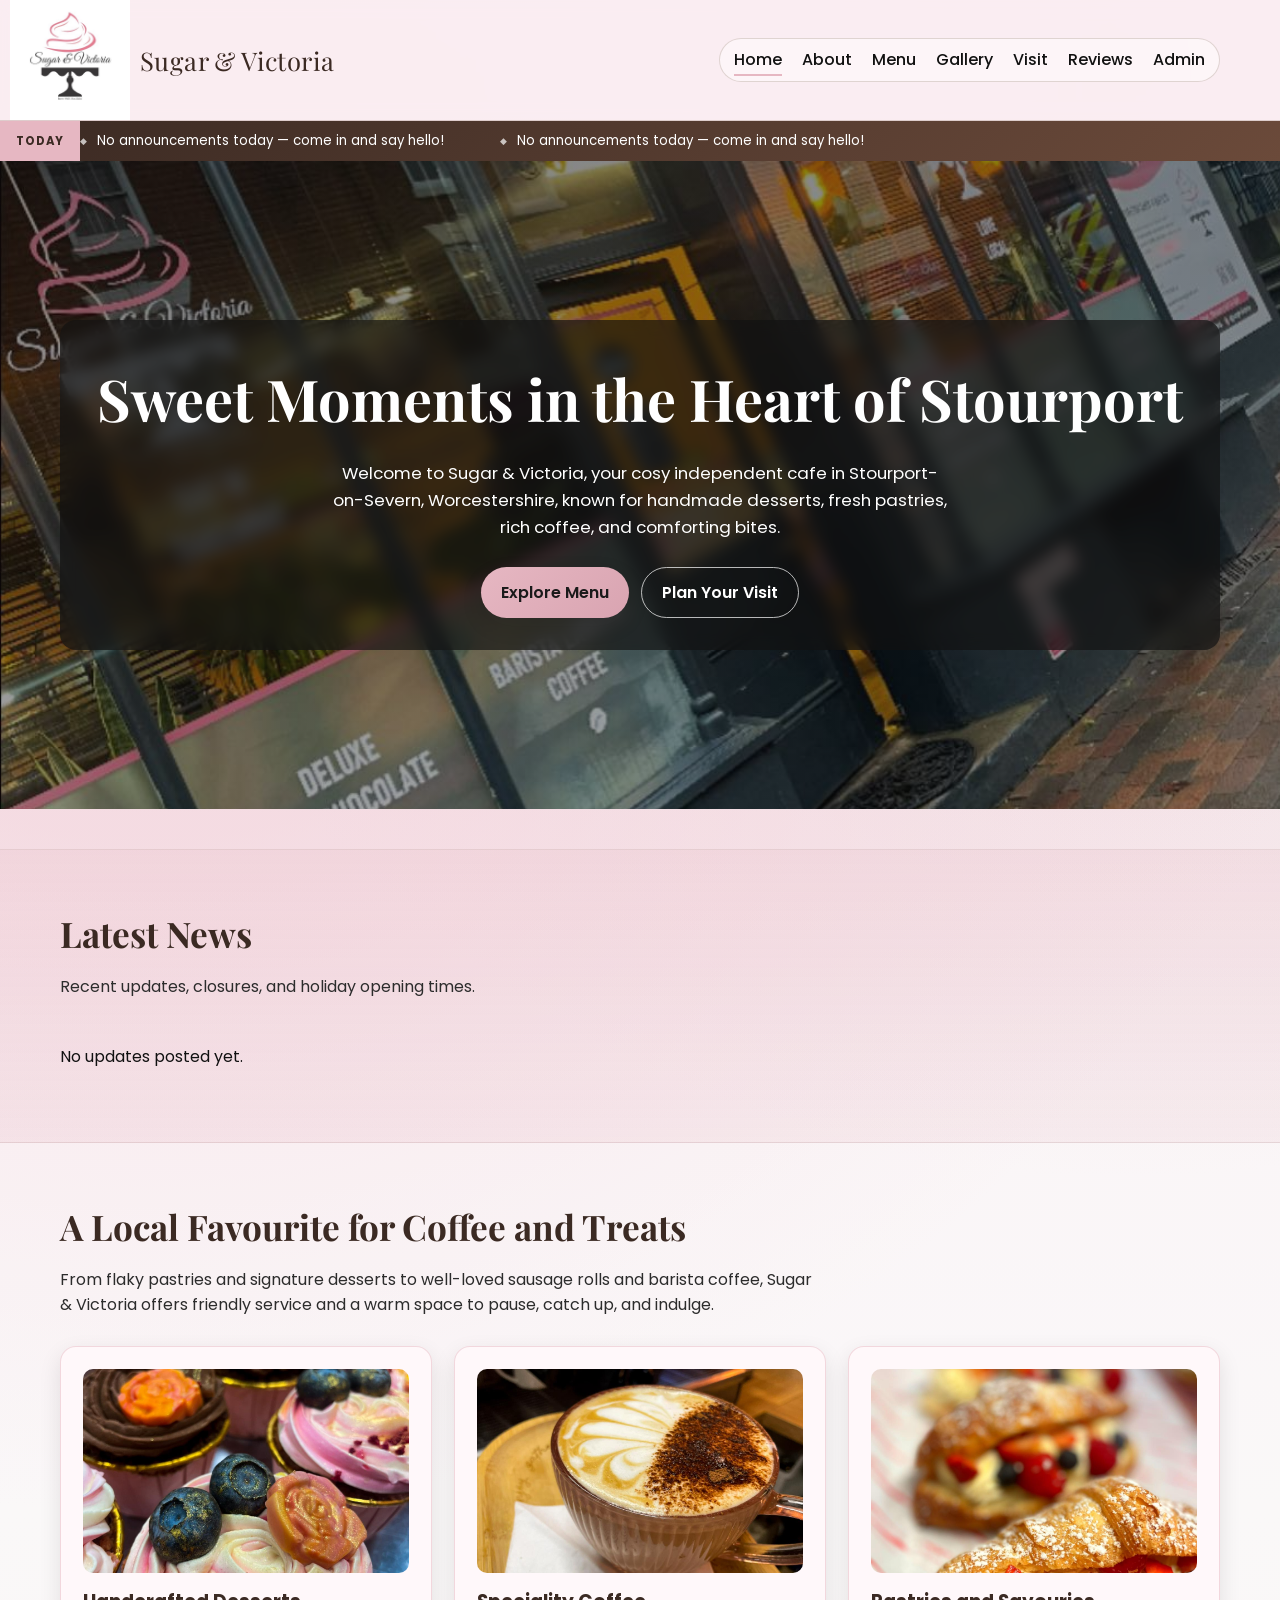
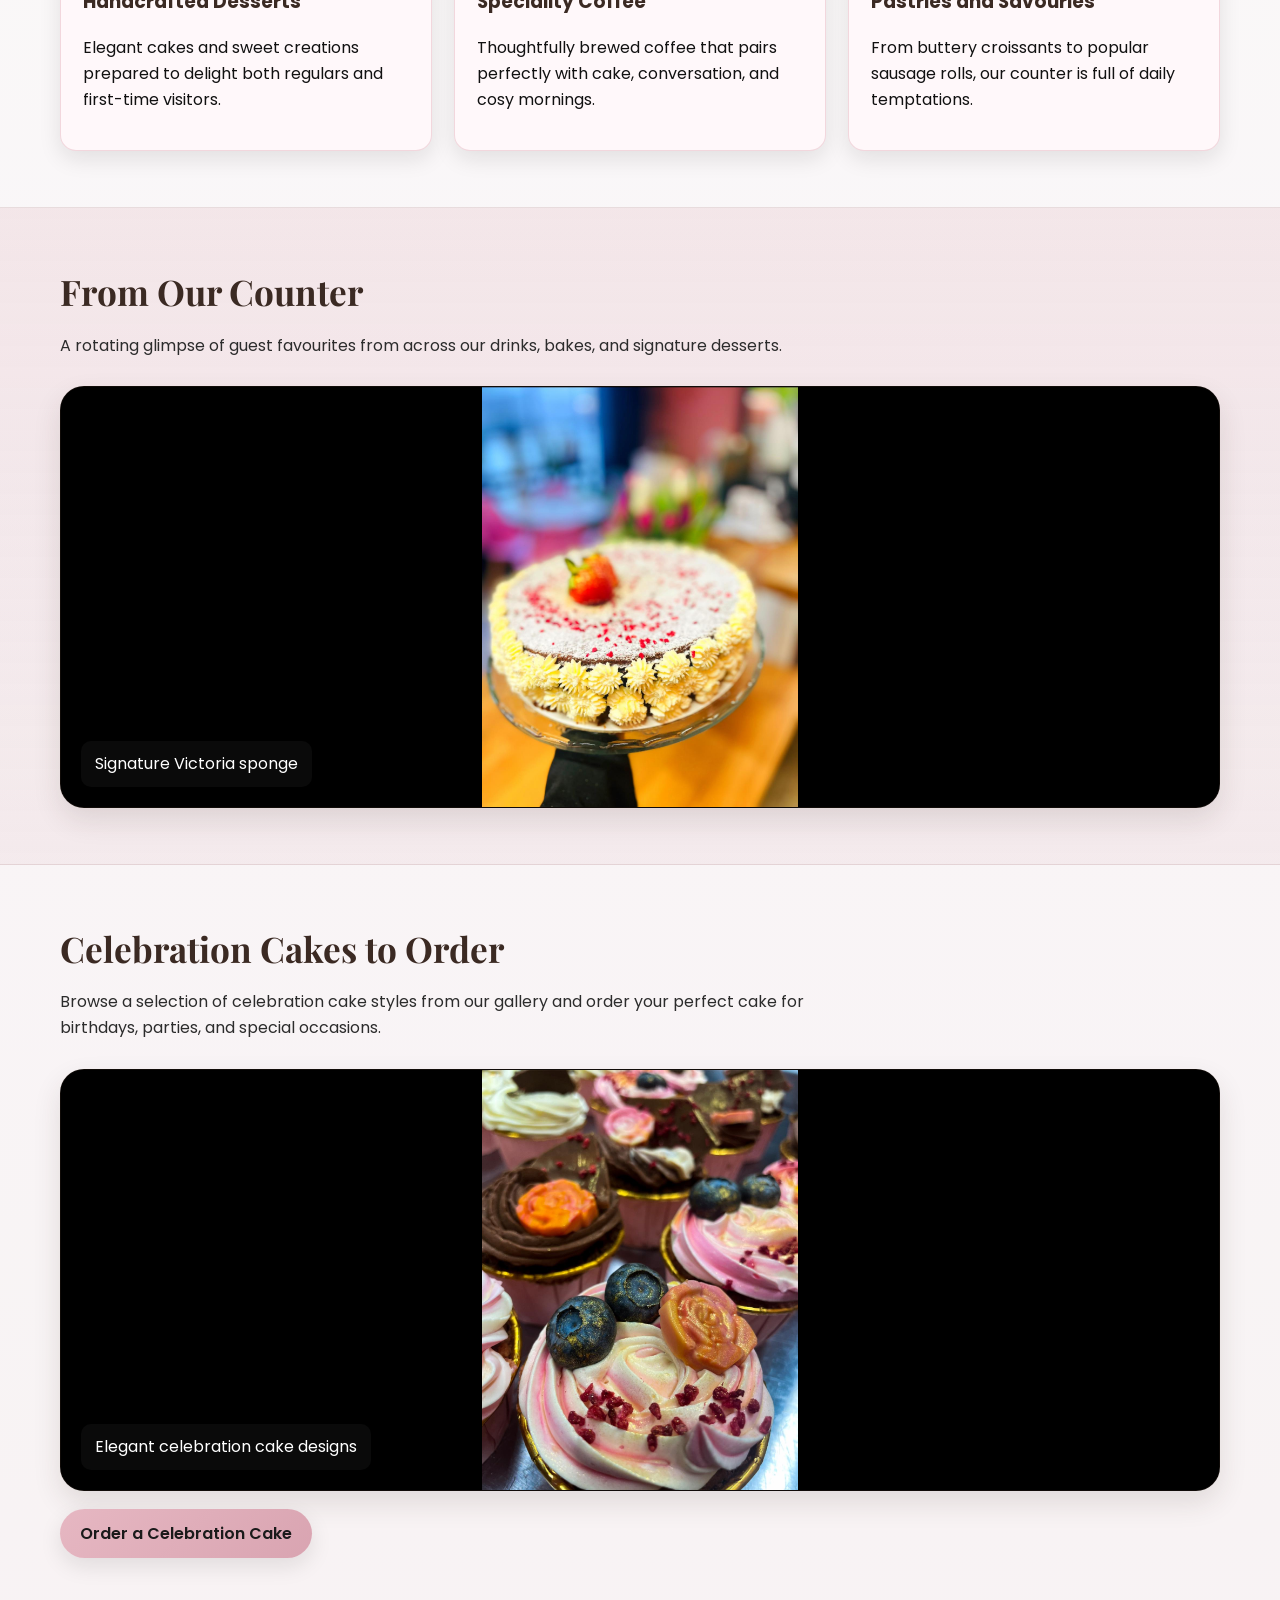
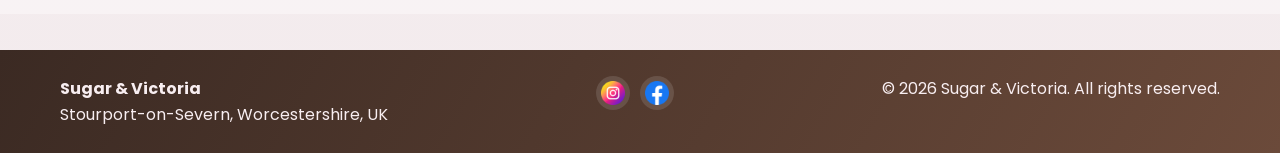
==== index.html @ 2f07862b "moved news" ====
<!DOCTYPE html>
<html lang="en">
<head>
  <meta charset="UTF-8">
  <meta name="viewport" content="width=device-width, initial-scale=1.0">
  <meta name="description" content="Sugar &amp; Victoria is an independent cafe in Stourport-on-Severn serving desserts, pastries, coffee, and light lunch favourites.">
  <title>Sugar &amp; Victoria | Home</title>
  <link rel="icon" href="public/pfp.jpg">
  <script src="https://identity.netlify.com/v1/netlify-identity-widget.js"></script>
  <link rel="stylesheet" href="css/styles.css">
</head>
<body>
  <header class="navbar">
    <div class="container navbar-inner">
      <a class="brand" href="index.html"><img src="public/pfp.jpg" alt="" class="brand-logo">Sugar &amp; Victoria</a>
      <button class="nav-toggle" data-nav-toggle aria-label="Toggle navigation" aria-expanded="false">
        <span class="bar"></span>
        <span class="bar"></span>
        <span class="bar"></span>
      </button>
      <nav aria-label="Main navigation">
        <ul class="nav-links" data-nav-links>
          <li><a class="active" href="index.html">Home</a></li>
          <li><a href="about.html">About</a></li>
          <li><a href="menu.html">Menu</a></li>
          <li><a href="gallery.html">Gallery</a></li>
          <li><a href="visit.html">Visit</a></li>
          <li><a href="reviews.html">Reviews</a></li>
          <li><a href="https://sugarvictoria.netlify.app/admin/">Admin</a></li>
        </ul>
      </nav>
    </div>
  </header>

  <div class="news-ticker" data-news-ticker aria-label="Today's updates">
    <span class="news-ticker-label">Today</span>
    <div class="news-ticker-overflow">
      <div class="news-ticker-track" data-news-ticker-track>
        <span class="news-ticker-item">Loading today's updates…</span>
      </div>
    </div>
  </div>

  <main>
    <section class="hero" id="top">
      <img class="hero-bg" src="public/storefront.jpg" alt="Sugar &amp; Victoria cafe storefront in Stourport-on-Severn">
      <div class="container hero-content reveal">
        <h1>Sweet Moments in the Heart of Stourport</h1>
        <p>Welcome to Sugar &amp; Victoria, your cosy independent cafe in Stourport-on-Severn, Worcestershire, known for handmade desserts, fresh pastries, rich coffee, and comforting bites.</p>
        <div class="btn-row">
          <a class="btn btn-primary" href="menu.html">Explore Menu</a>
          <a class="btn btn-secondary" href="visit.html">Plan Your Visit</a>
        </div>
      </div>
    </section>

    <section class="section" data-news-root>
      <div class="container">
        <h2 class="section-title reveal">Latest News</h2>
        <p class="section-lead reveal delay-1">Recent updates, closures, and holiday opening times.</p>
        <div class="grid grid-3" data-news-list aria-live="polite">
          <p>Loading updates...</p>
        </div>
      </div>
    </section>

    <section class="section">
      <div class="container">
        <h2 class="section-title reveal">A Local Favourite for Coffee and Treats</h2>
        <p class="section-lead reveal delay-1">From flaky pastries and signature desserts to well-loved sausage rolls and barista coffee, Sugar &amp; Victoria offers friendly service and a warm space to pause, catch up, and indulge.</p>

        <div class="grid grid-3">
          <article class="card feature-card reveal">
            <img src="public/celebrationcakes.jpg" alt="Beautiful celebration cakes at Sugar &amp; Victoria">
            <h3>Handcrafted Desserts</h3>
            <p>Elegant cakes and sweet creations prepared to delight both regulars and first-time visitors.</p>
          </article>
          <article class="card feature-card reveal delay-1">
            <img src="public/coffee.jpg" alt="Freshly brewed coffee in ceramic cups">
            <h3>Speciality Coffee</h3>
            <p>Thoughtfully brewed coffee that pairs perfectly with cake, conversation, and cosy mornings.</p>
          </article>
          <article class="card feature-card reveal delay-2">
            <img src="public/vanillacreamcroissants.jpg" alt="Fresh vanilla cream croissants and pastries">
            <h3>Pastries and Savouries</h3>
            <p>From buttery croissants to popular sausage rolls, our counter is full of daily temptations.</p>
          </article>
        </div>
      </div>
    </section>

    <section class="section" data-homepage-root>
      <div class="container">
        <h2 class="section-title reveal" data-home-carousel-title>From Our Counter</h2>
        <p class="section-lead reveal delay-1" data-home-carousel-lead>A rotating glimpse of guest favourites from across our drinks, bakes, and signature desserts.</p>

        <div class="carousel-wrap reveal delay-2" data-carousel>
          <div class="carousel-track" data-carousel-track data-home-carousel-track>
            <figure class="slide">
              <img src="public/victoriasponge.jpg" alt="Classic Victoria sponge cake">
              <figcaption class="slide-caption">Signature Victoria sponge</figcaption>
            </figure>
          </div>
          <button class="carousel-btn prev" data-carousel-prev aria-label="Previous slide">&#10094;</button>
          <button class="carousel-btn next" data-carousel-next aria-label="Next slide">&#10095;</button>
        </div>
      </div>
    </section>

    <section class="section">
      <div class="container">
        <h2 class="section-title reveal" data-cakes-carousel-title>Celebration Cakes to Order</h2>
        <p class="section-lead reveal delay-1" data-cakes-carousel-lead>Browse a selection of celebration cake styles from our gallery and order your perfect cake for birthdays, parties, and special occasions.</p>

        <div class="carousel-wrap reveal delay-2" data-carousel>
          <div class="carousel-track" data-carousel-track data-cakes-carousel-track>
            <figure class="slide">
              <img src="public/celebrationcakes.jpg" alt="Celebration cakes ready to order">
              <figcaption class="slide-caption">Elegant celebration cake designs</figcaption>
            </figure>
          </div>
          <button class="carousel-btn prev" data-carousel-prev aria-label="Previous cake slide">&#10094;</button>
          <button class="carousel-btn next" data-carousel-next aria-label="Next cake slide">&#10095;</button>
        </div>

        <div class="btn-row reveal delay-3" style="margin-top: 18px; justify-content: flex-start;" data-cakes-order-wrap>
          <a class="btn btn-primary" href="visit.html" data-cakes-order-btn>Order a Celebration Cake</a>
        </div>

      </div>
    </section>

  </main>

  <footer class="footer">
    <div class="container footer-inner">
      <div>
        <strong>Sugar &amp; Victoria</strong><br>
        Stourport-on-Severn, Worcestershire, UK
      </div>
      <div class="social" aria-label="Social media links">
        <a href="https://www.instagram.com/sugarandvictoria/" aria-label="Instagram" title="Instagram icons created by Freepik - Flaticon"><img src="public/instagram.png" alt="Instagram"></a>
        <a href="https://www.facebook.com/profile.php?id=100027121431804&sk=photos" aria-label="Facebook"><img src="public/facebook.png" alt="Facebook"></a>
      </div>
      <div>&copy; 2026 Sugar &amp; Victoria. All rights reserved.</div>
    </div>
  </footer>

  <script src="js/navbar.js" defer></script>
  <script src="js/homepage.js" defer></script>
  <script src="js/carousel.js" defer></script>
  <script src="js/news.js" defer></script>
  <script src="js/smooth-scroll.js" defer></script>
  <script>
    if (window.netlifyIdentity) {
      window.netlifyIdentity.on('init', (user) => {
        if (!user) {
          window.netlifyIdentity.on('login', () => {
            document.location.href = '/admin/';
          });
        }
      });
    }
  </script>
</body>
</html>
---- css/styles.css ----
@import url('https://fonts.googleapis.com/css2?family=Playfair+Display:wght@600;700&family=Poppins:wght@300;400;500;600&display=swap');

:root {
  --blush: #e6b7c2;
  --coffee: #6b4a3a;
  --chocolate: #3b2a23;
  --black: #111111;
  --bg: #f7f3f4;
  --white: #ffffff;
  --shadow-soft: 0 12px 28px rgba(59, 42, 35, 0.12);
  --shadow-card: 0 8px 22px rgba(17, 17, 17, 0.1);
  --radius-lg: 24px;
  --radius-md: 16px;
  --radius-sm: 10px;
  --site-width: 1160px;
}

* {
  box-sizing: border-box;
}

html {
  scroll-behavior: smooth;
}

body {
  margin: 0;
  font-family: 'Poppins', sans-serif;
  color: var(--black);
  background:
    radial-gradient(circle at 12% 8%, #f2cdd7 0%, rgba(242, 205, 215, 0) 38%),
    radial-gradient(circle at 88% 2%, #efd6dc 0%, rgba(239, 214, 220, 0) 32%),
    linear-gradient(180deg, #f8e7ec 0%, #f7f3f4 45%, #f3ebed 100%);
  line-height: 1.6;
}

a {
  color: inherit;
  text-decoration: none;
}

img {
  max-width: 100%;
  display: block;
}

.container {
  width: min(var(--site-width), 92%);
  margin: 0 auto;
}

/* Sticky navigation */
.navbar {
  position: sticky;
  top: 0;
  z-index: 1000;
  backdrop-filter: blur(8px);
  background: rgba(251, 239, 243, 0.92);
  border-bottom: 1px solid rgba(107, 74, 58, 0.2);
}

.navbar-inner {
  min-height: 72px;
  display: flex;
  align-items: center;
  justify-content: space-between;
  gap: 16px;
}

.brand {
  display: flex;
  align-items: center;
  gap: 10px;
  font-family: 'Playfair Display', serif;
  font-size: 1.6rem;
  color: var(--chocolate);
  letter-spacing: 0.4px;
}

.brand-logo {
  width: 120px;
  height: 120px;
  object-fit: cover;
  margin-left: -50px;
}

.nav-links {
  list-style: none;
  display: flex;
  gap: 20px;
  margin: 0;
  padding: 8px 14px;
  border-radius: 999px;
  background: rgba(255, 255, 255, 0.45);
  border: 1px solid rgba(107, 74, 58, 0.2);
}

.nav-links a {
  position: relative;
  font-weight: 500;
}

.nav-links a::after {
  content: '';
  position: absolute;
  left: 0;
  bottom: -5px;
  width: 100%;
  height: 2px;
  background: var(--blush);
  transform: scaleX(0);
  transform-origin: left;
  transition: transform 0.25s ease;
}

.nav-links a:hover::after,
.nav-links a.active::after {
  transform: scaleX(1);
}

.nav-toggle {
  display: none;
  border: 0;
  background: transparent;
  cursor: pointer;
  padding: 6px;
}

.nav-toggle .bar {
  display: block;
  width: 26px;
  height: 3px;
  margin: 4px 0;
  background: var(--chocolate);
  border-radius: 50px;
  transition: transform 0.2s ease;
}

.hero {
  min-height: 72vh;
  display: grid;
  place-items: center;
  text-align: center;
  color: var(--white);
  position: relative;
  isolation: isolate;
  overflow: hidden;
  margin-bottom: 40px;
}

.hero::before {
  content: '';
  position: absolute;
  inset: 0;
  background: linear-gradient(rgba(17, 17, 17, 0.5), rgba(17, 17, 17, 0.4));
  z-index: -1;
}

.hero-bg {
  position: absolute;
  inset: 0;
  width: 100%;
  height: 100%;
  object-fit: cover;
  z-index: -2;
}

.hero-content {
  background: rgba(17, 17, 17, 0.65);
  backdrop-filter: blur(8px);
  padding: 32px 24px;
  border-radius: 16px;
}

.hero-content h1 {
  margin: 0;
  font-family: 'Playfair Display', serif;
  font-size: clamp(2rem, 4.5vw, 3.6rem);
}

.hero-content p {
  margin: 16px auto 26px;
  max-width: 620px;
  font-size: 1.05rem;
}

.btn-row {
  display: flex;
  justify-content: center;
  flex-wrap: wrap;
  gap: 12px;
}

.btn {
  display: inline-flex;
  align-items: center;
  justify-content: center;
  padding: 12px 20px;
  border-radius: 999px;
  border: 0;
  font-weight: 600;
  transition: transform 0.2s ease, box-shadow 0.25s ease;
}

.btn:hover {
  transform: translateY(-2px);
}

.btn-primary {
  background: linear-gradient(135deg, #e6b7c2 0%, #d9a4b1 100%);
  color: #1a1a1a;
  box-shadow: var(--shadow-card);
}

.btn-secondary {
  background: transparent;
  border: 1.5px solid rgba(255, 255, 255, 0.7);
  color: var(--white);
}

/* News ticker banner */
.news-ticker {
  display: flex;
  align-items: stretch;
  overflow: hidden;
  height: 40px;
  background: linear-gradient(135deg, var(--chocolate) 0%, var(--coffee) 100%);
  color: var(--white);
  animation: ticker-slide-in 0.55s 0.2s ease both;
}

.news-ticker-label {
  flex-shrink: 0;
  display: flex;
  align-items: center;
  padding: 0 16px;
  background: var(--blush);
  color: var(--chocolate);
  font-weight: 700;
  font-size: 0.72rem;
  text-transform: uppercase;
  letter-spacing: 1px;
  white-space: nowrap;
  z-index: 1;
}

.news-ticker-overflow {
  flex: 1;
  overflow: hidden;
  display: flex;
  align-items: center;
}

.news-ticker-track {
  display: inline-flex;
  align-items: center;
  white-space: nowrap;
  animation: ticker-scroll 32s linear infinite;
  will-change: transform;
}

.news-ticker:hover .news-ticker-track {
  animation-play-state: paused;
}

.news-ticker-item {
  font-size: 0.83rem;
  padding-right: 56px;
}

.news-ticker-item::before {
  content: '\25C6';
  font-size: 0.55rem;
  opacity: 0.7;
  margin-right: 10px;
  vertical-align: middle;
}

@keyframes ticker-scroll {
  from { transform: translateX(0); }
  to   { transform: translateX(-50%); }
}

@keyframes ticker-slide-in {
  from { max-height: 0; opacity: 0; }
  to   { max-height: 60px; opacity: 1; }
}

.section {
  padding: 56px 0;
}

/* Alternate section backgrounds to keep the blush palette visible on every page. */
.section:nth-of-type(odd) {
  background: rgba(255, 255, 255, 0.35);
}

.section:nth-of-type(even) {
  background: linear-gradient(180deg, rgba(230, 183, 194, 0.2), rgba(230, 183, 194, 0.08));
  border-top: 1px solid rgba(107, 74, 58, 0.1);
  border-bottom: 1px solid rgba(107, 74, 58, 0.1);
}

.section-title {
  font-family: 'Playfair Display', serif;
  font-size: clamp(1.6rem, 3vw, 2.2rem);
  margin: 0 0 12px;
  color: var(--chocolate);
}

.section-lead {
  max-width: 760px;
  margin: 0 0 28px;
  color: #2c2c2c;
}

.grid {
  display: grid;
  gap: 22px;
}

.grid-2 {
  grid-template-columns: repeat(2, minmax(0, 1fr));
}

.grid-3 {
  grid-template-columns: repeat(3, minmax(0, 1fr));
}

.card {
  background: #fff8fa;
  border: 1px solid rgba(230, 183, 194, 0.5);
  border-radius: var(--radius-md);
  box-shadow: var(--shadow-card);
  padding: 22px;
}

.card h3,
.card h4 {
  margin-top: 0;
  color: var(--chocolate);
}

.feature-card img {
  border-radius: var(--radius-sm);
  margin-bottom: 14px;
  aspect-ratio: 16/10;
  object-fit: cover;
}

.price {
  margin-top: 10px;
  color: var(--coffee);
  font-weight: 600;
}

/* Carousel */
.carousel-wrap {
  position: relative;
  border-radius: var(--radius-lg);
  overflow: hidden;
  border: 1px solid rgba(107, 74, 58, 0.16);
  box-shadow: var(--shadow-soft);
  background: #000;
  width: 100%;
}

.carousel-track {
  display: flex;
  flex-wrap: nowrap;
  transition: transform 0.5s ease;
  gap: 0;
  margin: 0;
  padding: 0;
  width: 100%;
  will-change: transform;
}

.slide {
  min-width: 100%;
  flex-shrink: 0;
  position: relative;
  background: #000;
  display: flex;
  align-items: center;
  justify-content: center;
  height: 420px;
  margin: 0;
  padding: 0;
}

.slide img {
  max-height: 100%;
  max-width: 100%;
  width: auto;
  height: auto;
  object-fit: contain;
}

.slide-caption {
  position: absolute;
  left: 20px;
  bottom: 20px;
  background: rgba(17, 17, 17, 0.6);
  color: var(--white);
  padding: 10px 14px;
  border-radius: 10px;
}

.carousel-btn {
  position: absolute;
  top: 50%;
  transform: translateY(-50%);
  width: 44px;
  height: 44px;
  border-radius: 50%;
  border: 0;
  background: rgba(255, 255, 255, 0.9);
  cursor: pointer;
  font-size: 1.3rem;
  line-height: 1;
}

.carousel-btn.prev {
  left: 14px;
}

.carousel-btn.next {
  right: 14px;
}

/* Gallery */
.gallery-grid {
  display: grid;
  gap: 14px;
  grid-template-columns: repeat(4, minmax(0, 1fr));
}

.gallery-grid img {
  width: 100%;
  height: 230px;
  object-fit: cover;
  border-radius: var(--radius-sm);
  box-shadow: var(--shadow-card);
  cursor: pointer;
  transition: transform 0.25s ease;
}

.gallery-grid img:hover {
  transform: scale(1.02);
}

.lightbox {
  position: fixed;
  inset: 0;
  display: none;
  align-items: center;
  justify-content: center;
  background: rgba(17, 17, 17, 0.86);
  z-index: 1200;
  padding: 20px;
}

.lightbox.open {
  display: flex;
}

.lightbox img {
  max-height: 85vh;
  border-radius: var(--radius-sm);
}

.lightbox-close {
  position: absolute;
  top: 20px;
  right: 24px;
  background: transparent;
  border: 0;
  color: var(--white);
  font-size: 2rem;
  cursor: pointer;
}

.hours-table {
  width: 100%;
  border-collapse: collapse;
  border-radius: var(--radius-sm);
  overflow: hidden;
}

.hours-table th,
.hours-table td {
  padding: 12px 14px;
  border-bottom: 1px solid #efe6e8;
  text-align: left;
}

.hours-table th {
  background: #fff3f6;
}

.map-placeholder {
  min-height: 260px;
  border-radius: var(--radius-md);
  background: linear-gradient(135deg, #efcbd4, #fbf1f4);
  border: 1px dashed #ab7d89;
  display: grid;
  place-items: center;
  text-align: center;
  padding: 18px;
}

.map-embed {
  border-radius: var(--radius-md);
  overflow: hidden;
  border: 1px solid rgba(107, 74, 58, 0.18);
  box-shadow: var(--shadow-card);
  min-height: 320px;
}

.map-embed iframe {
  width: 100%;
  min-height: 320px;
  border: 0;
  display: block;
}

.review-card {
  border-left: 5px solid var(--blush);
}

.review-stars {
  margin: 6px 0 10px;
  color: var(--coffee);
  font-weight: 600;
  letter-spacing: 1px;
}

.review-meta {
  margin: 4px 0;
  font-size: 0.93rem;
  color: #49362d;
}

.reviews-showcase {
  display: grid;
  gap: 16px;
}

.reviews-toolbar {
  display: flex;
  justify-content: space-between;
  align-items: center;
  gap: 12px;
  flex-wrap: wrap;
}

.review-count {
  margin: 0;
  font-weight: 500;
  color: var(--chocolate);
}

.reviews-carousel {
  position: relative;
  overflow: hidden;
  padding: 0;
}

.reviews-viewport {
  overflow: hidden;
}

.reviews-track {
  display: flex;
  transition: transform 0.45s ease;
}

.review-slide {
  min-width: 100%;
  padding: 24px;
}

.reviews-nav {
  position: absolute;
  top: 50%;
  transform: translateY(-50%);
  width: 42px;
  height: 42px;
  border: 0;
  border-radius: 50%;
  background: rgba(255, 255, 255, 0.95);
  box-shadow: var(--shadow-card);
  cursor: pointer;
  z-index: 2;
}

.reviews-nav.prev {
  left: 10px;
}

.reviews-nav.next {
  right: 10px;
}

.reviews-dots {
  display: flex;
  flex-wrap: wrap;
  gap: 8px;
  justify-content: center;
}

.review-dot {
  width: 9px;
  height: 9px;
  border-radius: 50%;
  border: 0;
  cursor: pointer;
  background: rgba(107, 74, 58, 0.28);
}

.review-dot.active {
  background: var(--coffee);
}

.all-reviews {
  margin-top: 8px;
}

.all-reviews[hidden] {
  display: none;
}

.all-reviews-controls {
  display: flex;
  justify-content: flex-end;
  align-items: center;
  gap: 10px;
}

.all-reviews-controls[hidden] {
  display: none;
}

.all-reviews-controls label {
  font-weight: 500;
  color: var(--chocolate);
}

.all-reviews-controls select {
  border: 1px solid rgba(107, 74, 58, 0.3);
  border-radius: 999px;
  padding: 8px 14px;
  background: #fff8fa;
  color: var(--chocolate);
  font: inherit;
}

.footer {
  margin-top: 36px;
  padding: 26px 0;
  background: linear-gradient(120deg, #3b2a23 0%, #6b4a3a 100%);
  color: #f8eef1;
}

.footer-inner {
  display: flex;
  justify-content: space-between;
  gap: 18px;
  flex-wrap: wrap;
}

.social {
  display: flex;
  gap: 10px;
}

.social a {
  width: 34px;
  height: 34px;
  border-radius: 50%;
  display: inline-flex;
  align-items: center;
  justify-content: center;
  background: rgba(255, 255, 255, 0.12);
  font-size: 0.8rem;
  transition: transform 0.2s ease;
}

.social a:hover {
  transform: scale(1.1);
}

.social img {
  width: 24px;
  height: 24px;
  object-fit: contain;
}

.reveal {
  animation: fade-up 0.7s ease both;
}

.reveal.delay-1 { animation-delay: 0.08s; }
.reveal.delay-2 { animation-delay: 0.16s; }
.reveal.delay-3 { animation-delay: 0.24s; }

@keyframes fade-up {
  from {
    opacity: 0;
    transform: translateY(14px);
  }
  to {
    opacity: 1;
    transform: translateY(0);
  }
}

@media (max-width: 980px) {
  .grid-3 {
    grid-template-columns: repeat(2, minmax(0, 1fr));
  }

  .gallery-grid {
    grid-template-columns: repeat(3, minmax(0, 1fr));
  }
}

@media (max-width: 760px) {
  .navbar-inner {
    justify-content: space-between;
    align-items: flex-start;
    padding-top: 16px;
  }

  .nav-toggle {
    display: block;
    margin-left: auto;
  }

  .nav-links {
    position: absolute;
    right: 4%;
    top: 72px;
    width: min(320px, 92vw);
    display: grid;
    background: var(--white);
    color: var(--black);
    border-radius: 14px;
    padding: 12px;
    box-shadow: var(--shadow-card);
    opacity: 0;
    pointer-events: none;
    transform: translateY(-10px);
    transition: all 0.25s ease;
  }

  .nav-links.open {
    opacity: 1;
    pointer-events: auto;
    transform: translateY(0);
  }

  .brand-logo {
    width: 50px;
    height: 50px;
    margin-left: 0;
  }

  .brand {
    gap: 8px;
    font-size: 1.2rem;
  }

  .footer-inner {
    flex-direction: column;
    align-items: center;
    text-align: center;
    gap: 16px;
  }

  .grid-2,
  .grid-3 {
    grid-template-columns: 1fr;
  }

  .gallery-grid {
    grid-template-columns: repeat(2, minmax(0, 1fr));
  }

  .slide {
    height: 300px;
  }

  .review-slide {
    padding: 22px 18px 24px;
  }

  .reviews-nav {
    width: 38px;
    height: 38px;
  }

  .all-reviews-controls {
    justify-content: flex-start;
  }
}

@media (max-width: 520px) {
  .gallery-grid {
    grid-template-columns: 1fr;
  }

  .hero {
    min-height: 66vh;
  }
}
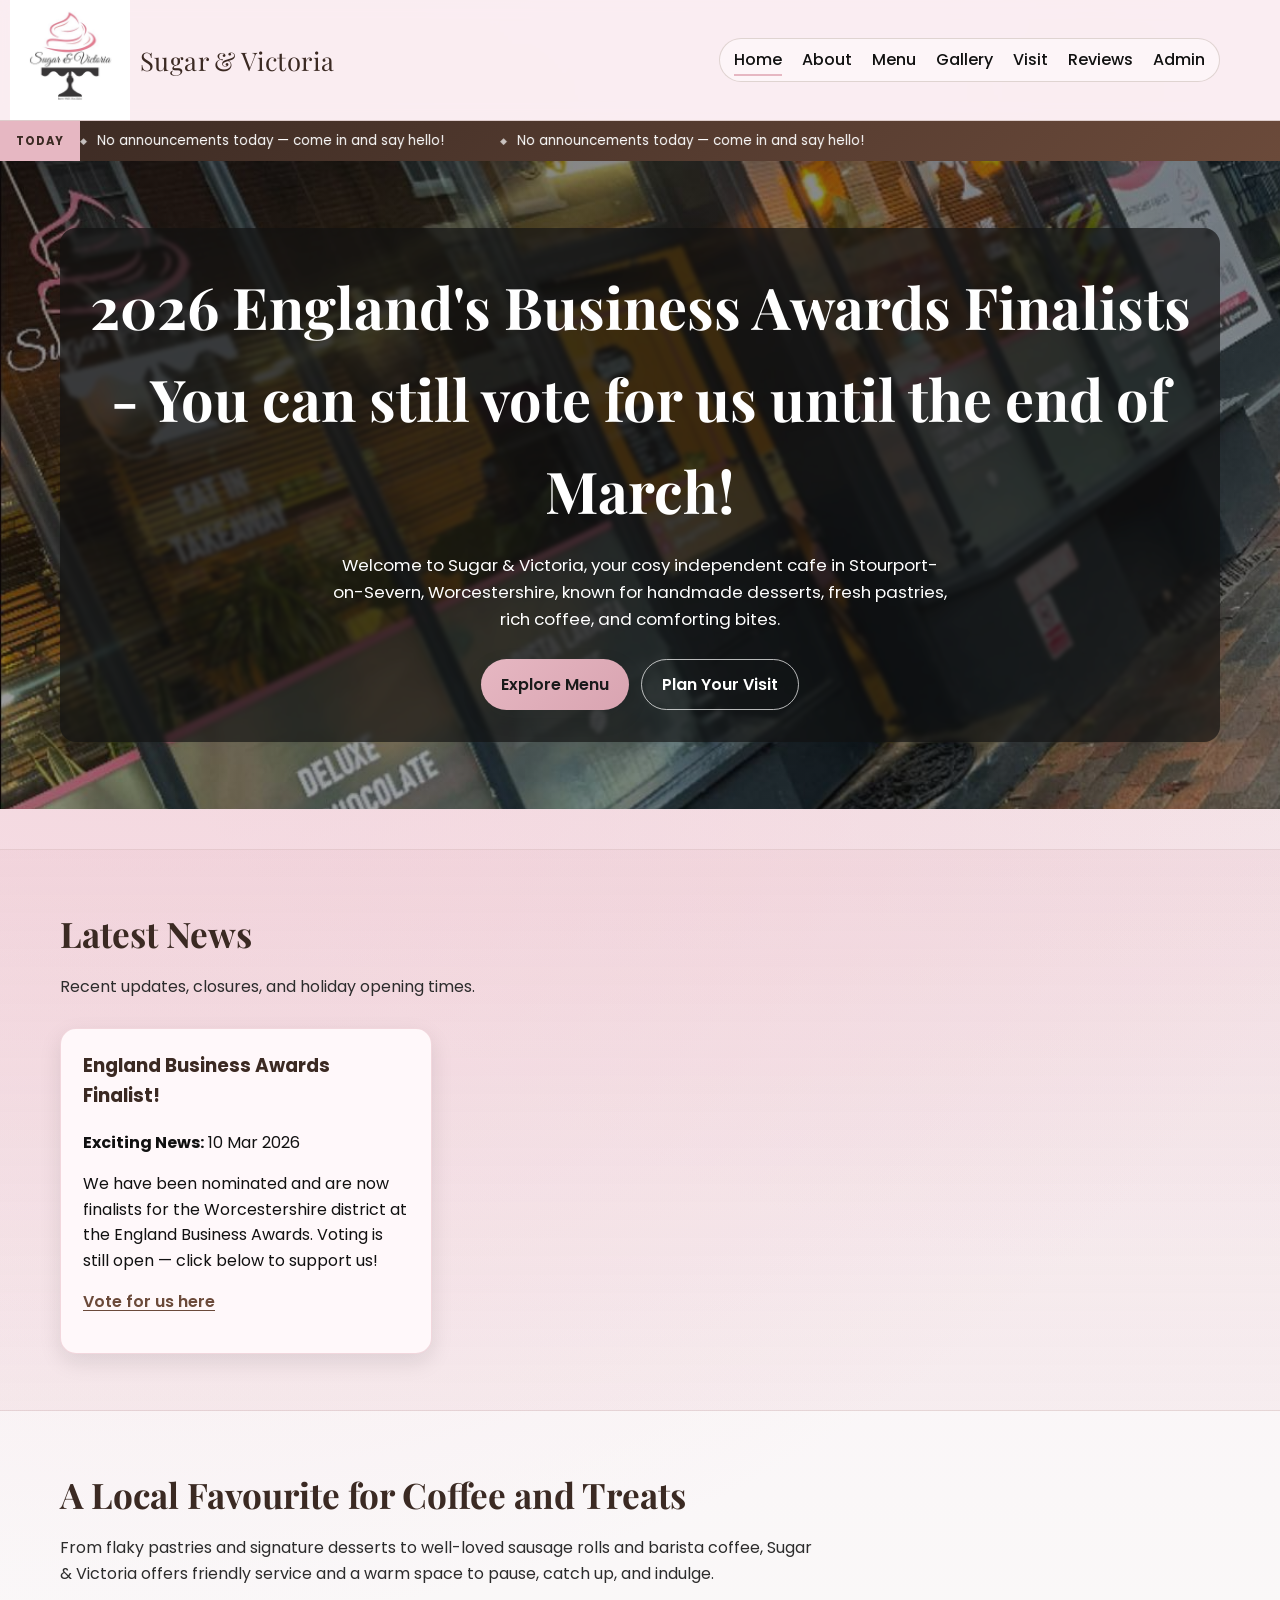
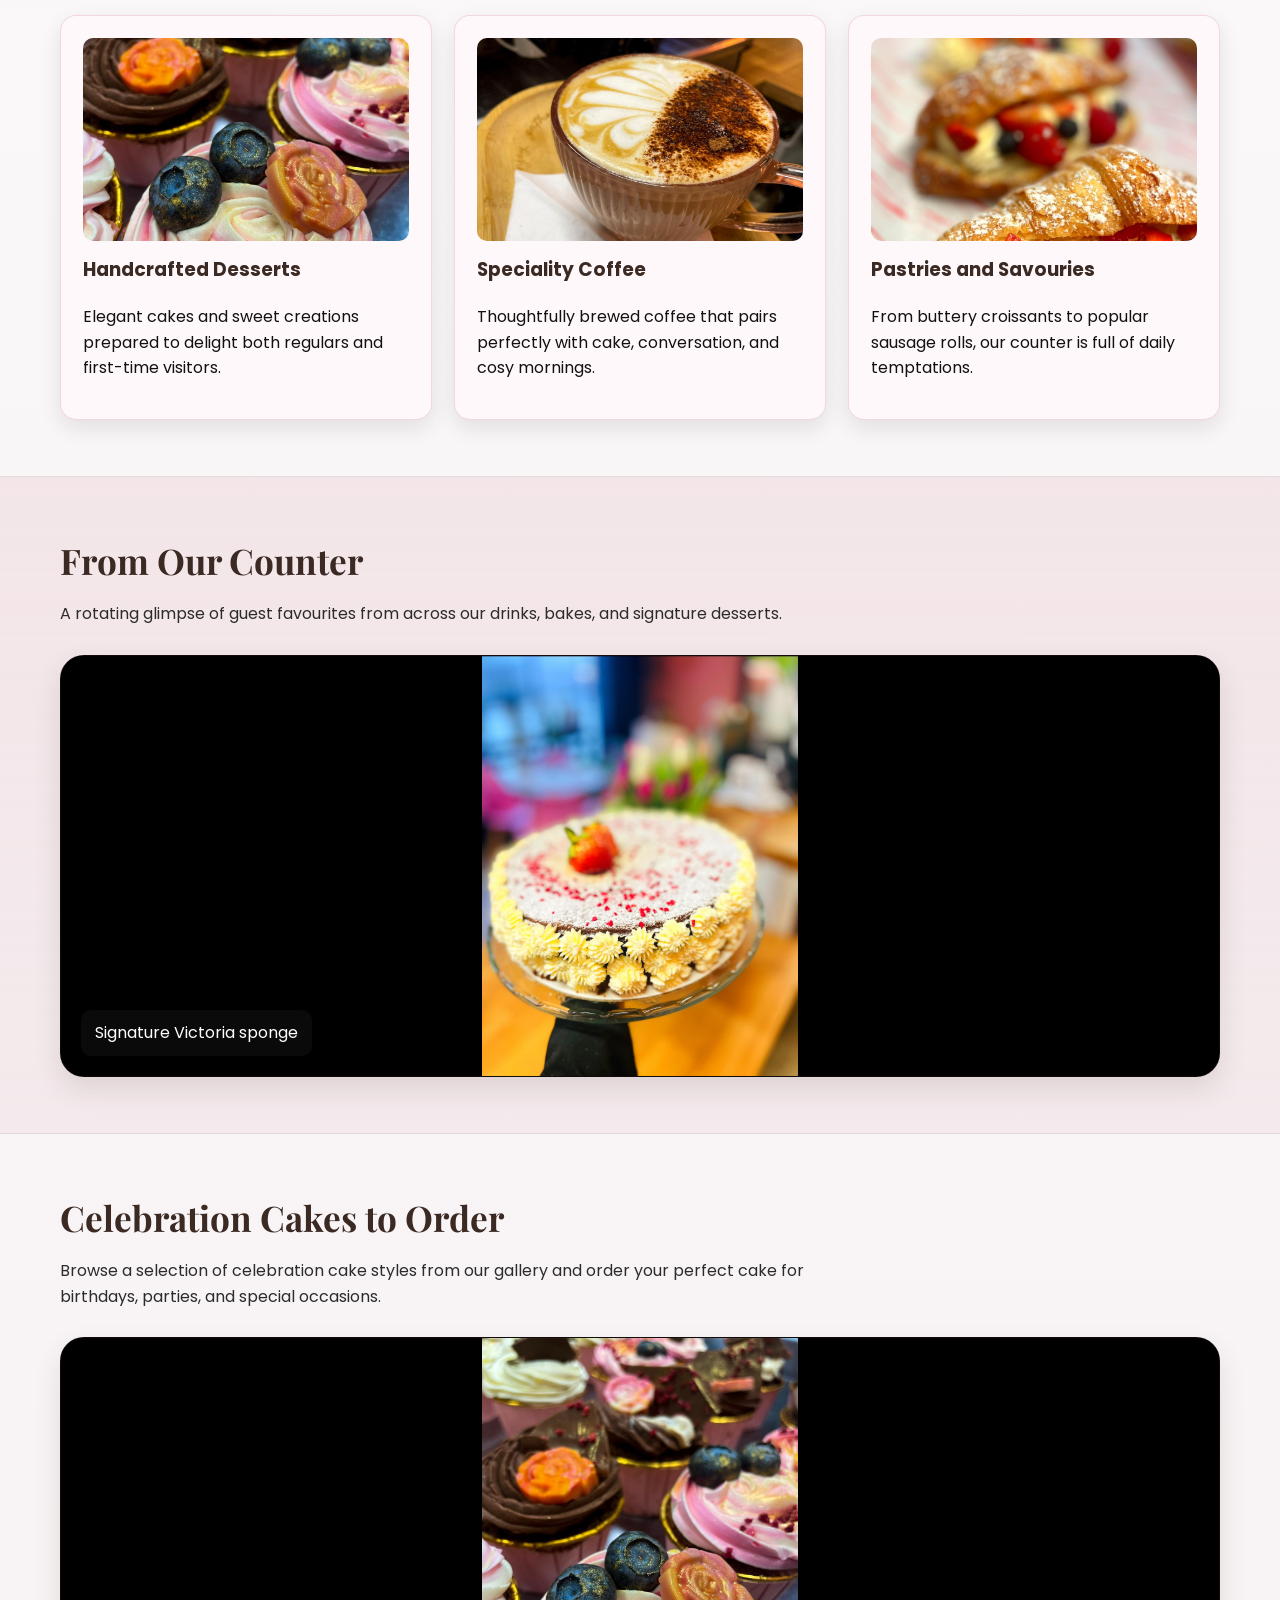
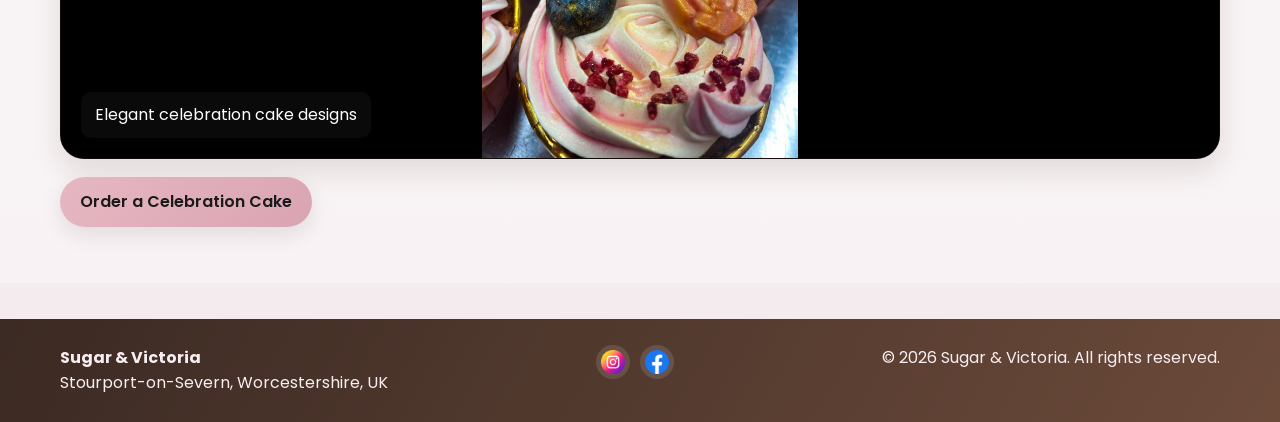
==== commit 97fe0d50: "New Title" ====
--- a/index.html
+++ b/index.html
@@ -45,7 +45,7 @@
     <section class="hero" id="top">
       <img class="hero-bg" src="public/storefront.jpg" alt="Sugar &amp; Victoria cafe storefront in Stourport-on-Severn">
       <div class="container hero-content reveal">
-        <h1>Sweet Moments in the Heart of Stourport</h1>
+        <h1>2026 England's Business Awards Finalists - You can still vote for us until the end of March!</h1>
         <p>Welcome to Sugar &amp; Victoria, your cosy independent cafe in Stourport-on-Severn, Worcestershire, known for handmade desserts, fresh pastries, rich coffee, and comforting bites.</p>
         <div class="btn-row">
           <a class="btn btn-primary" href="menu.html">Explore Menu</a>
--- a/css/styles.css
+++ b/css/styles.css
@@ -167,7 +167,7 @@
 
 .hero-content {
   background: rgba(17, 17, 17, 0.65);
-  backdrop-filter: blur(8px);
+  backdrop-filter: blur(2px);
   padding: 32px 24px;
   border-radius: 16px;
 }
@@ -339,6 +339,25 @@
 .card h4 {
   margin-top: 0;
   color: var(--chocolate);
+}
+
+a.card-link {
+  display: block;
+  text-decoration: none;
+  transition: transform 0.2s ease, box-shadow 0.2s ease;
+}
+
+a.card-link:hover {
+  transform: translateY(-3px);
+  box-shadow: 0 16px 36px rgba(59, 42, 35, 0.18);
+}
+
+.news-card-cta {
+  margin-top: 12px;
+  font-weight: 600;
+  color: var(--coffee);
+  text-decoration: underline;
+  text-underline-offset: 3px;
 }
 
 .feature-card img {
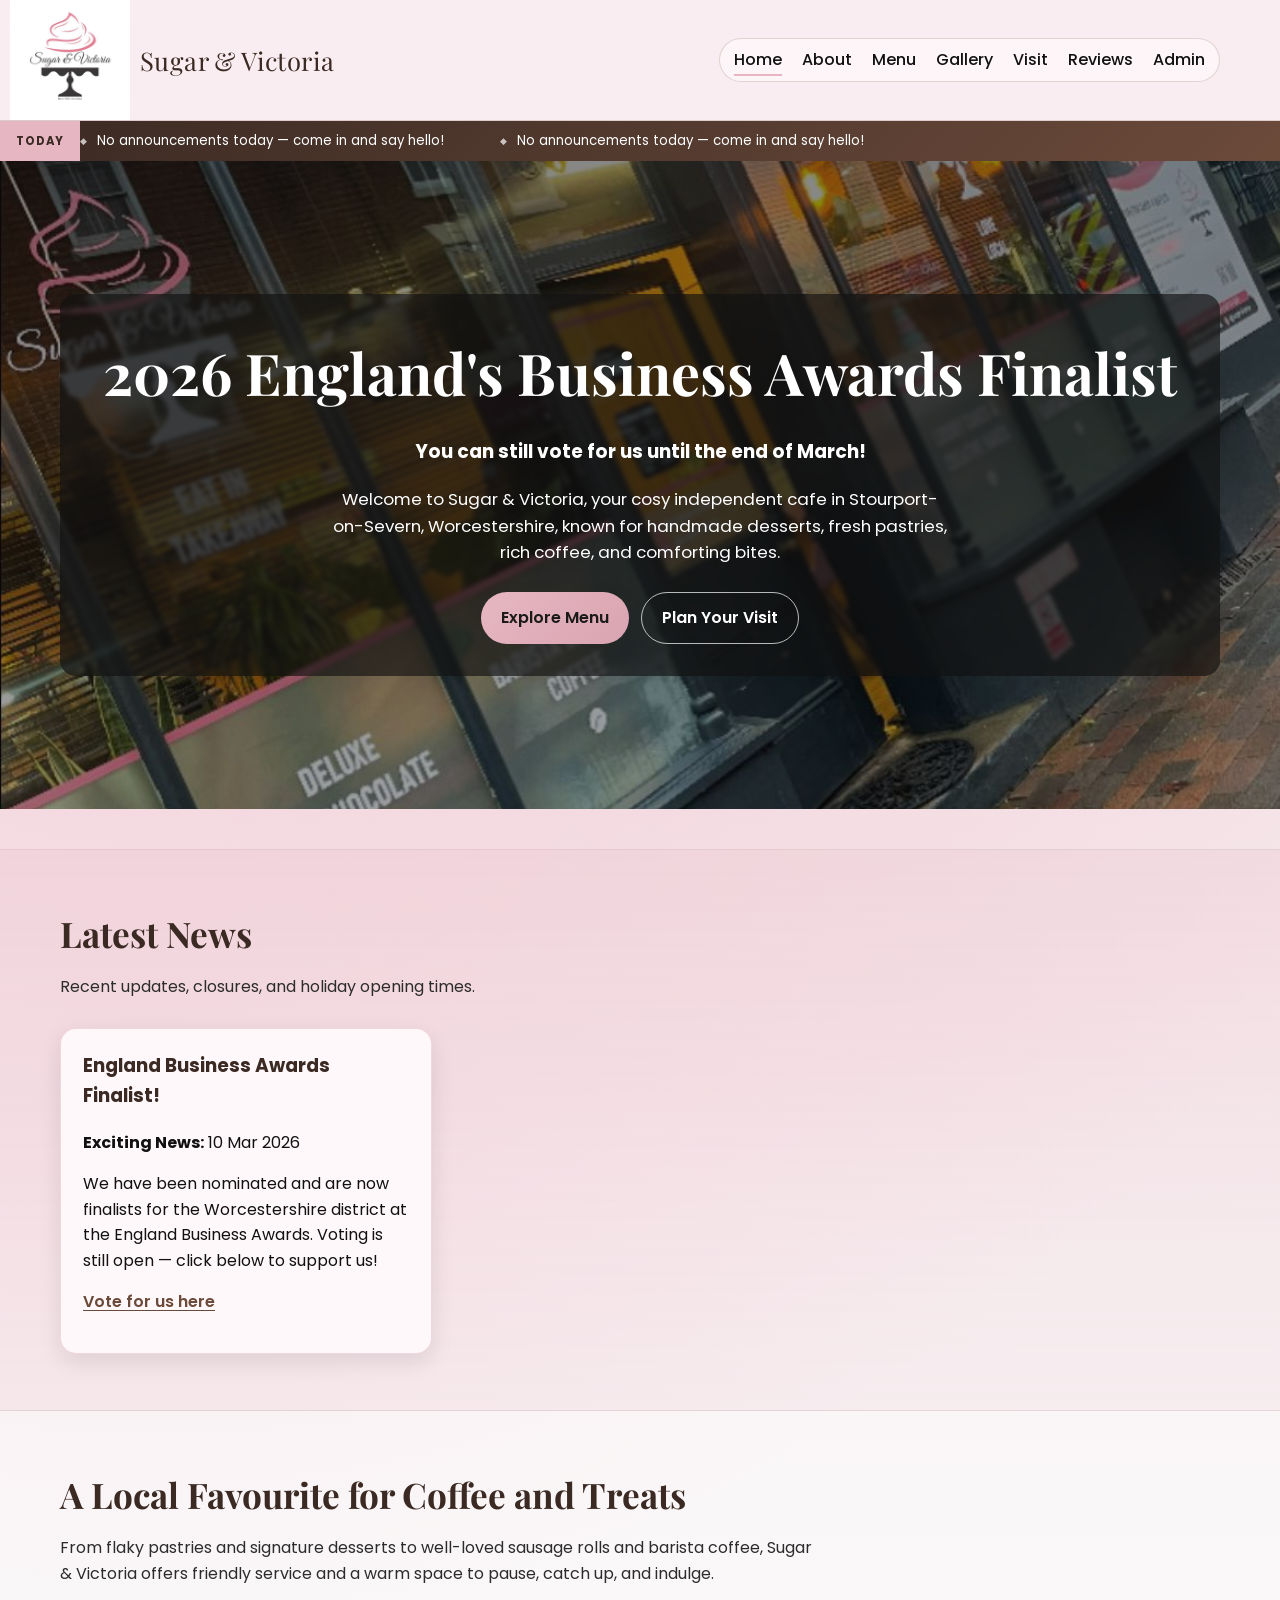
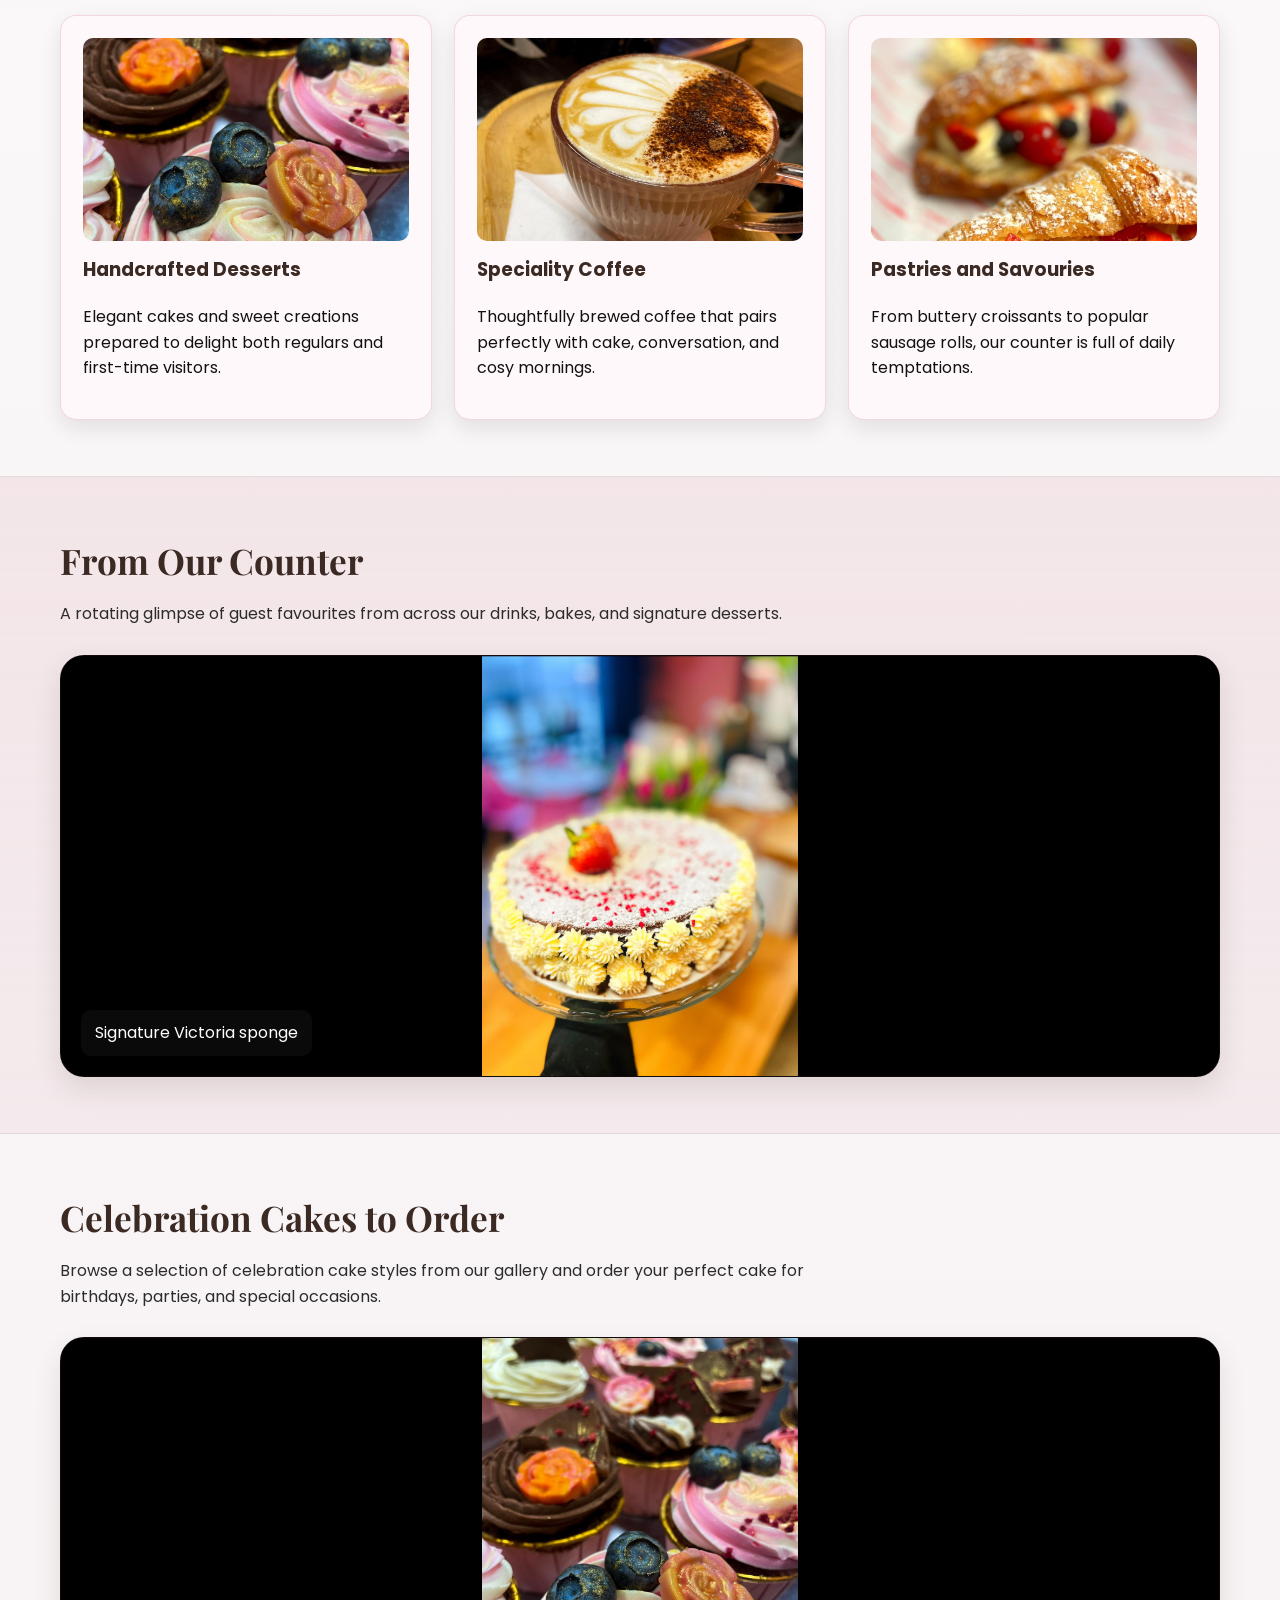
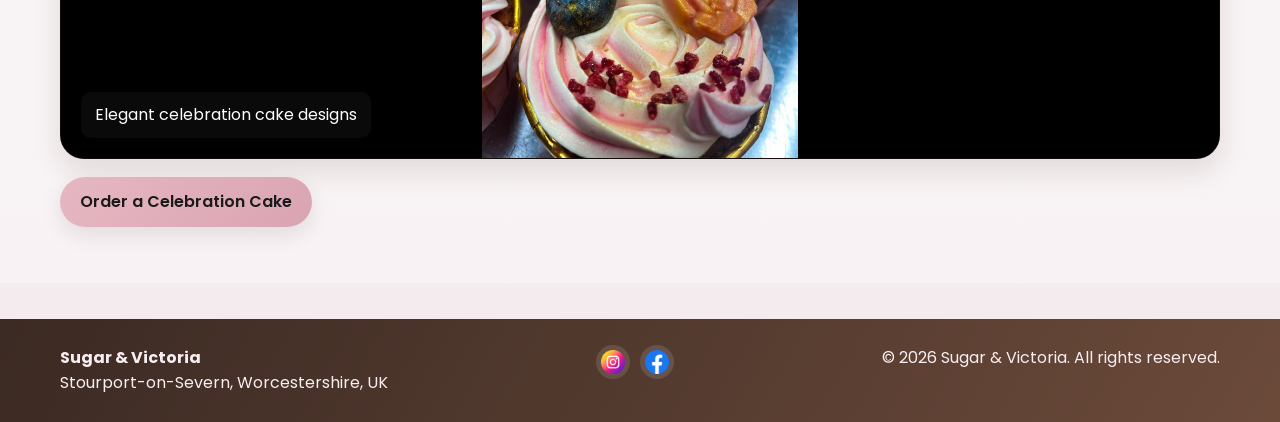
==== commit 7b0f45f8: "Added nominees photos" ====
--- a/index.html
+++ b/index.html
@@ -45,7 +45,8 @@
     <section class="hero" id="top">
       <img class="hero-bg" src="public/storefront.jpg" alt="Sugar &amp; Victoria cafe storefront in Stourport-on-Severn">
       <div class="container hero-content reveal">
-        <h1>2026 England's Business Awards Finalists - You can still vote for us until the end of March!</h1>
+        <h1>2026 England's Business Awards Finalist</h1>
+        <h3>You can still vote for us until the end of March!</h3>
         <p>Welcome to Sugar &amp; Victoria, your cosy independent cafe in Stourport-on-Severn, Worcestershire, known for handmade desserts, fresh pastries, rich coffee, and comforting bites.</p>
         <div class="btn-row">
           <a class="btn btn-primary" href="menu.html">Explore Menu</a>
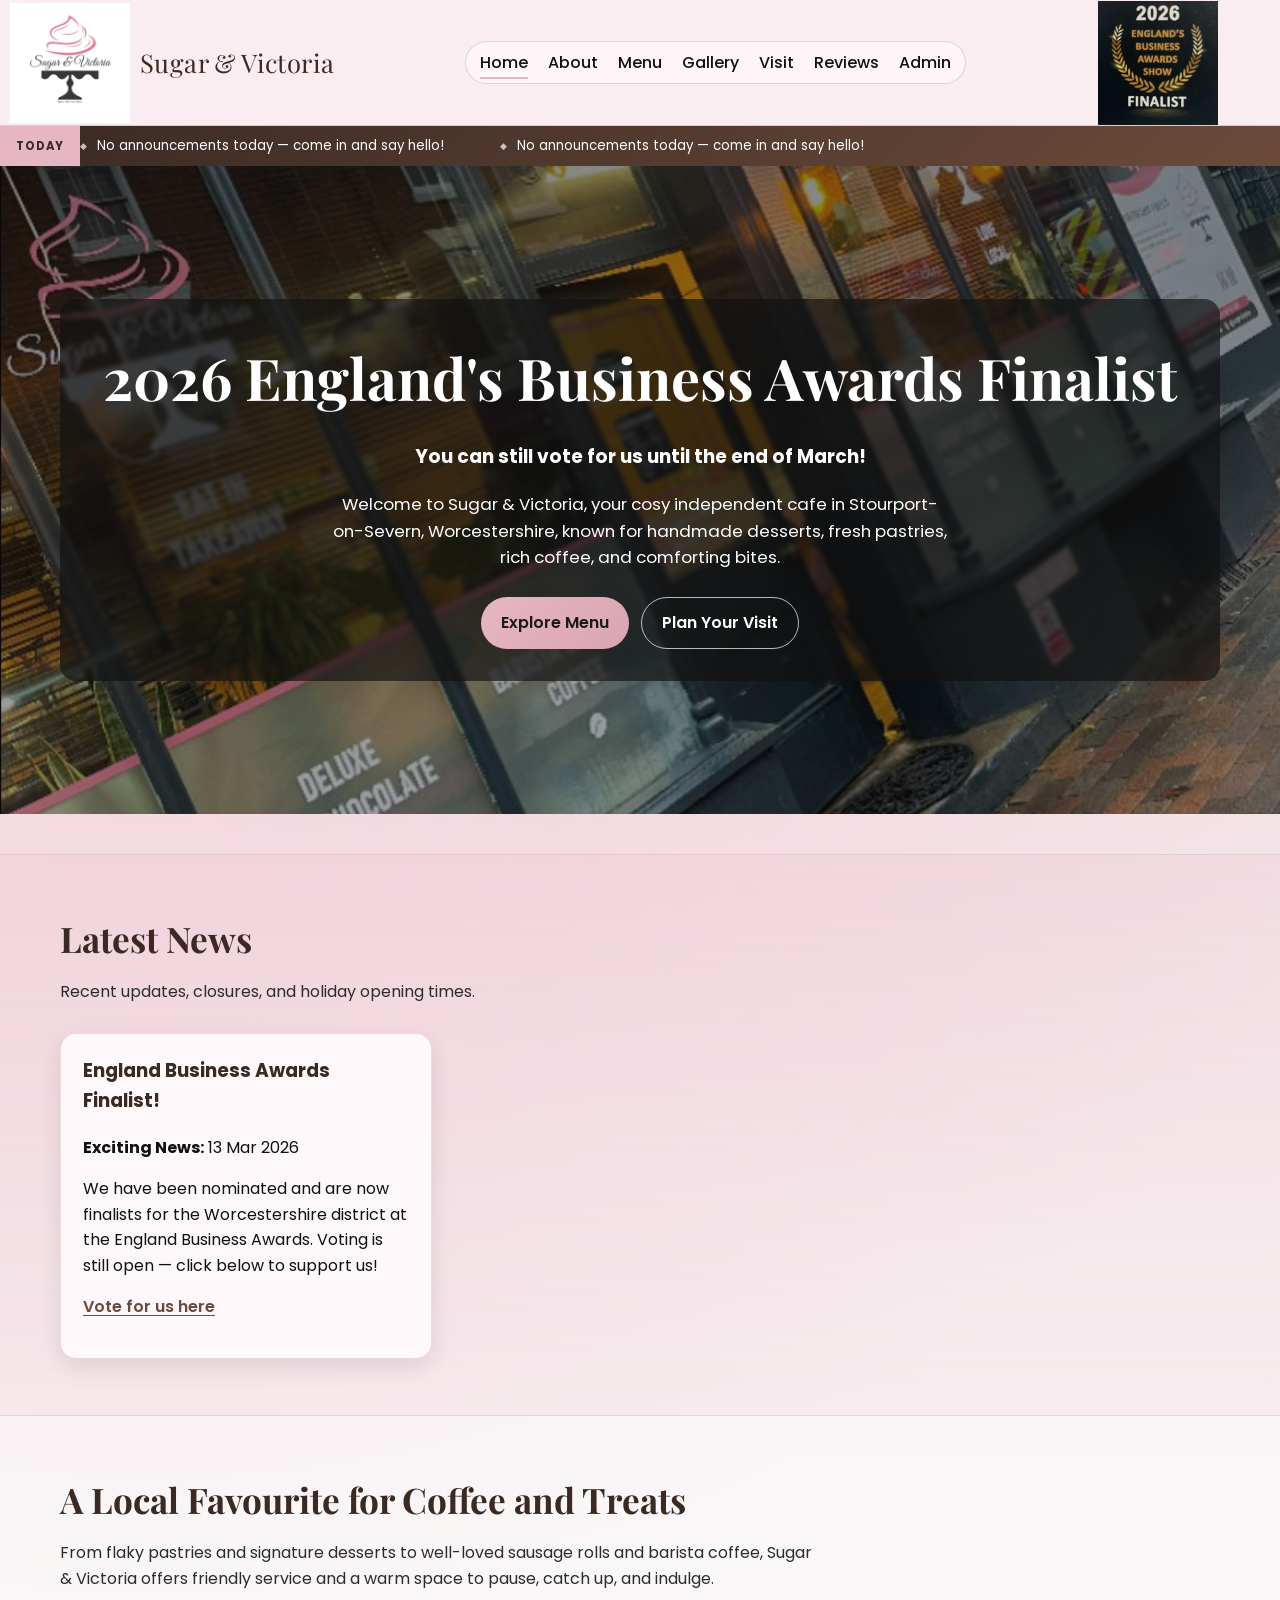
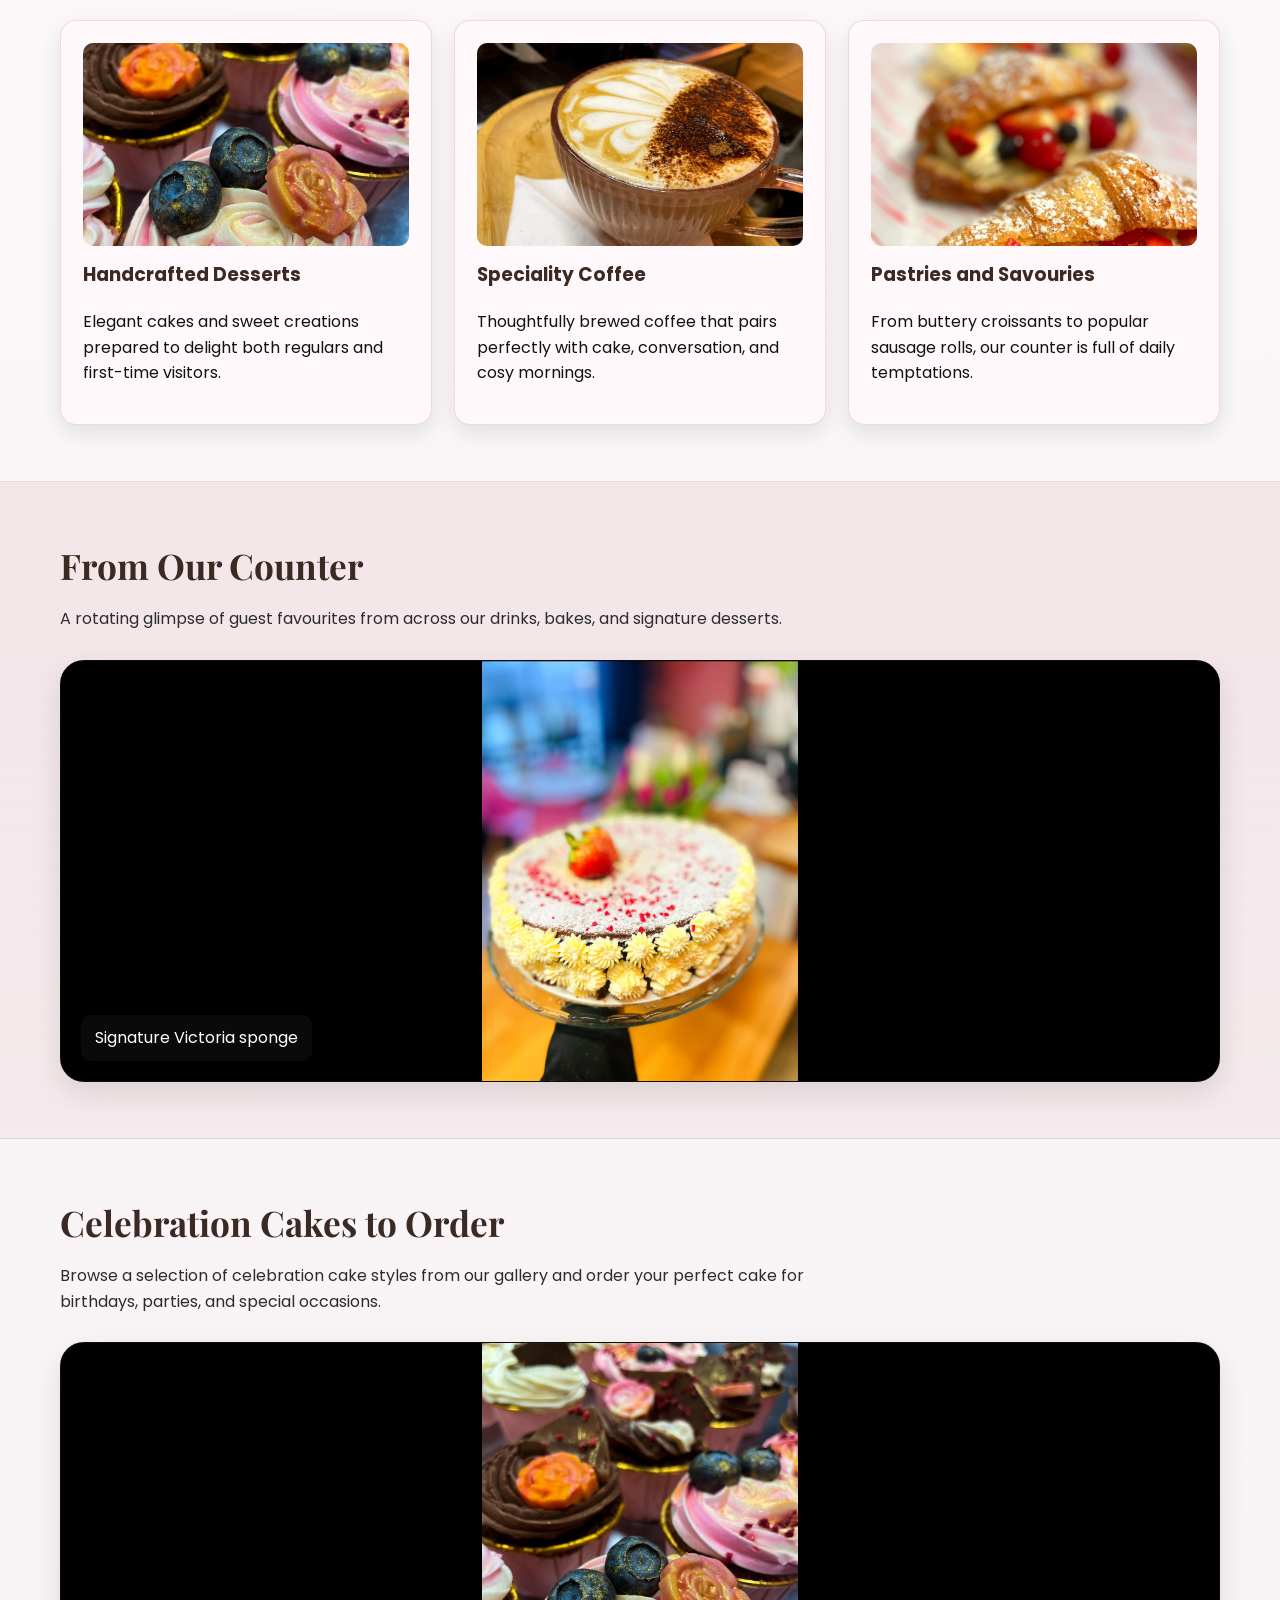
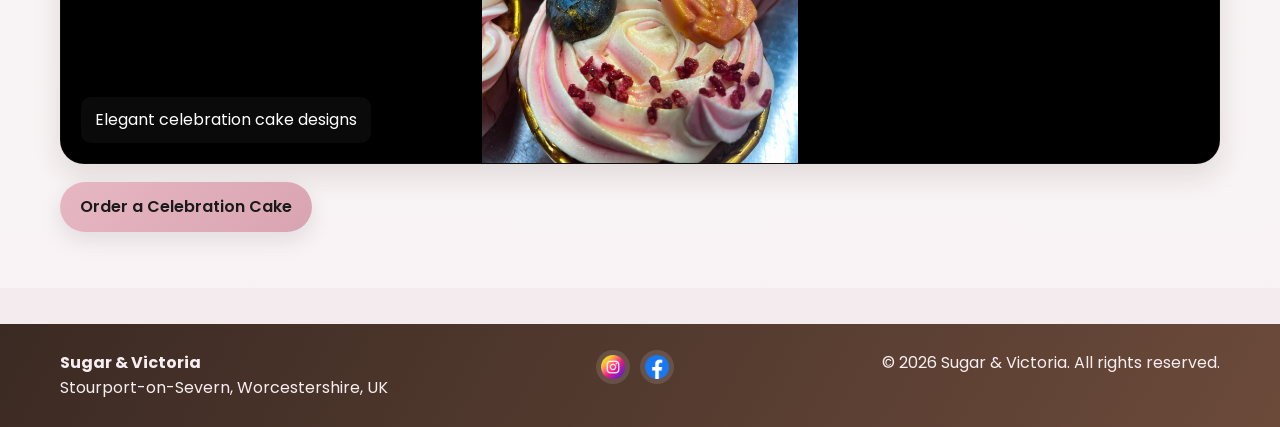
==== commit 2f443ac6: "Added Finalists logo" ====
--- a/index.html
+++ b/index.html
@@ -29,6 +29,7 @@
           <li><a href="https://sugarvictoria.netlify.app/admin/">Admin</a></li>
         </ul>
       </nav>
+      <img src="public/finalistslogo.jpg" alt="Finalist award logo" class="award-logo">
     </div>
   </header>
 
--- a/css/styles.css
+++ b/css/styles.css
@@ -82,6 +82,13 @@
   height: 120px;
   object-fit: cover;
   margin-left: -50px;
+}
+
+.award-logo {
+  width: 124px;
+  height: 124px;
+  object-fit: contain;
+  margin-top: 1px;
 }
 
 .nav-links {
@@ -786,6 +793,11 @@
     margin-left: 0;
   }
 
+  .award-logo {
+    width: 52px;
+    height: 52px;
+  }
+
   .brand {
     gap: 8px;
     font-size: 1.2rem;
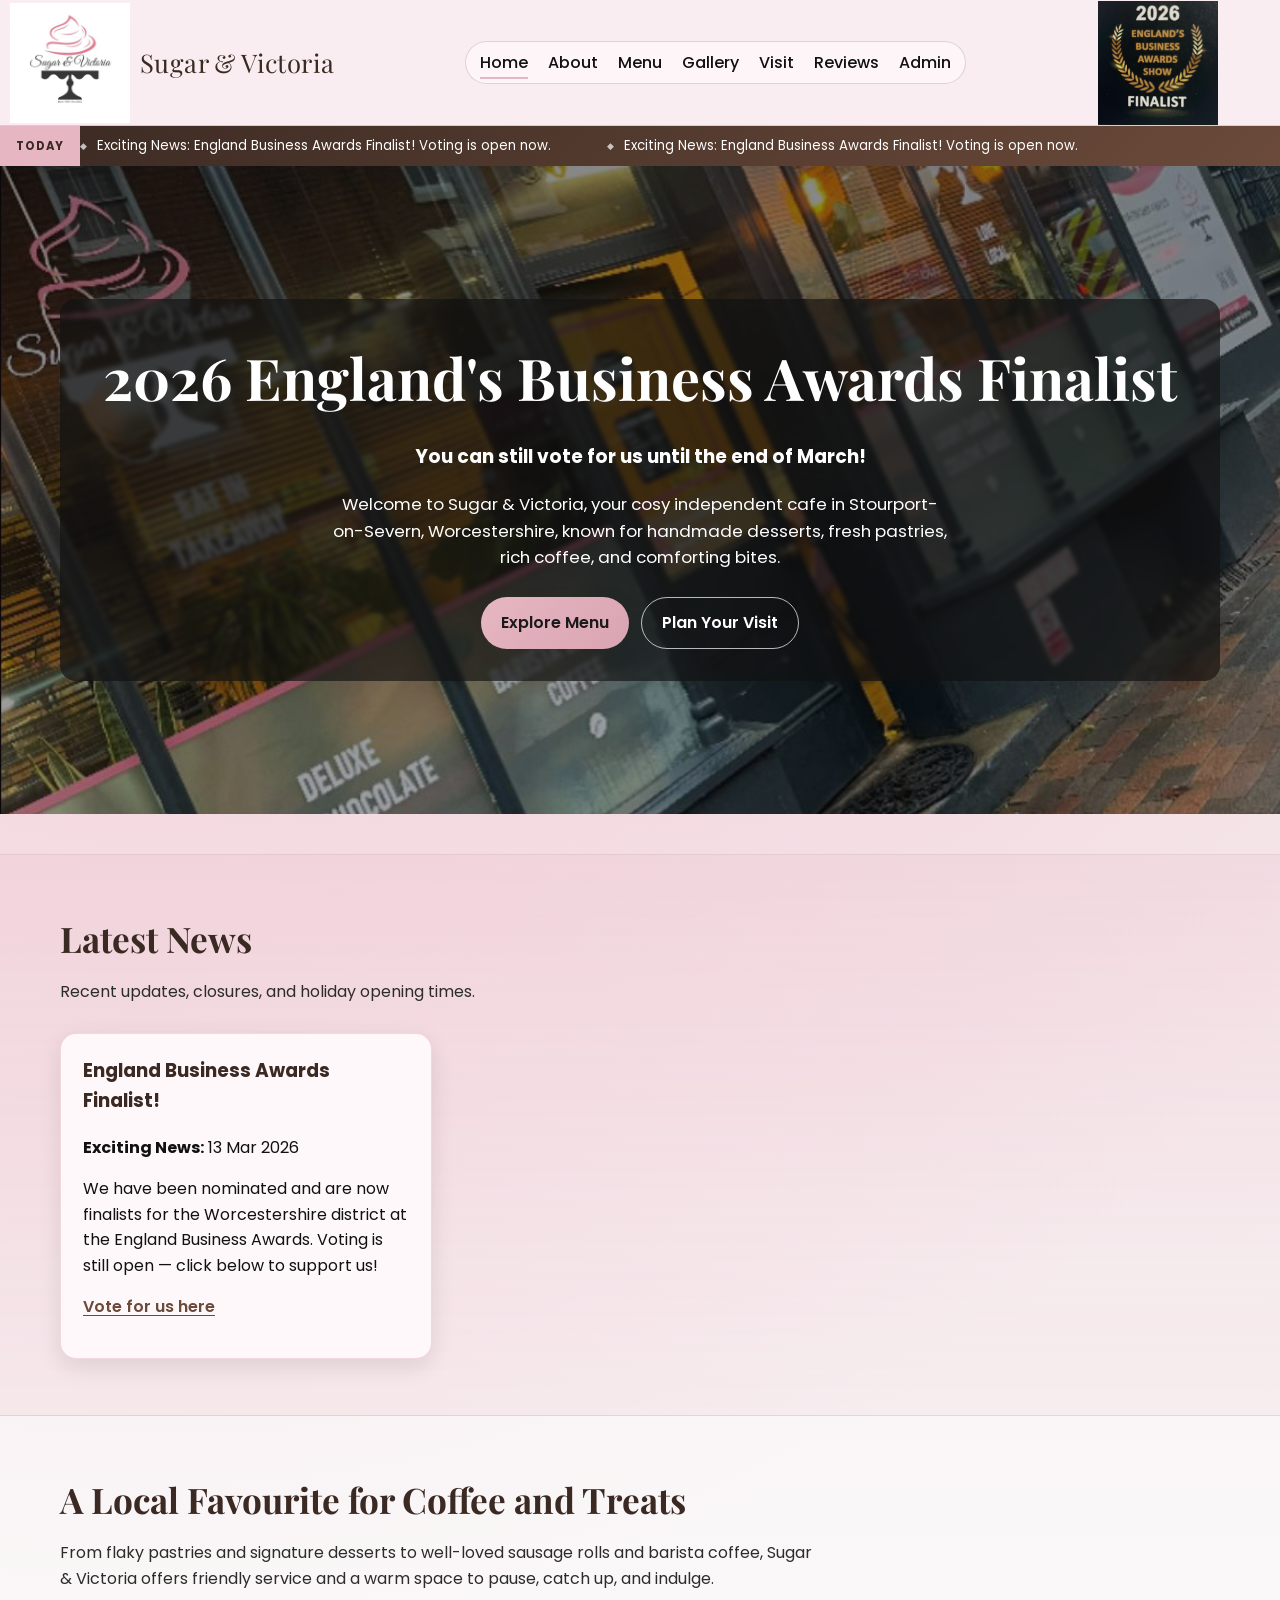
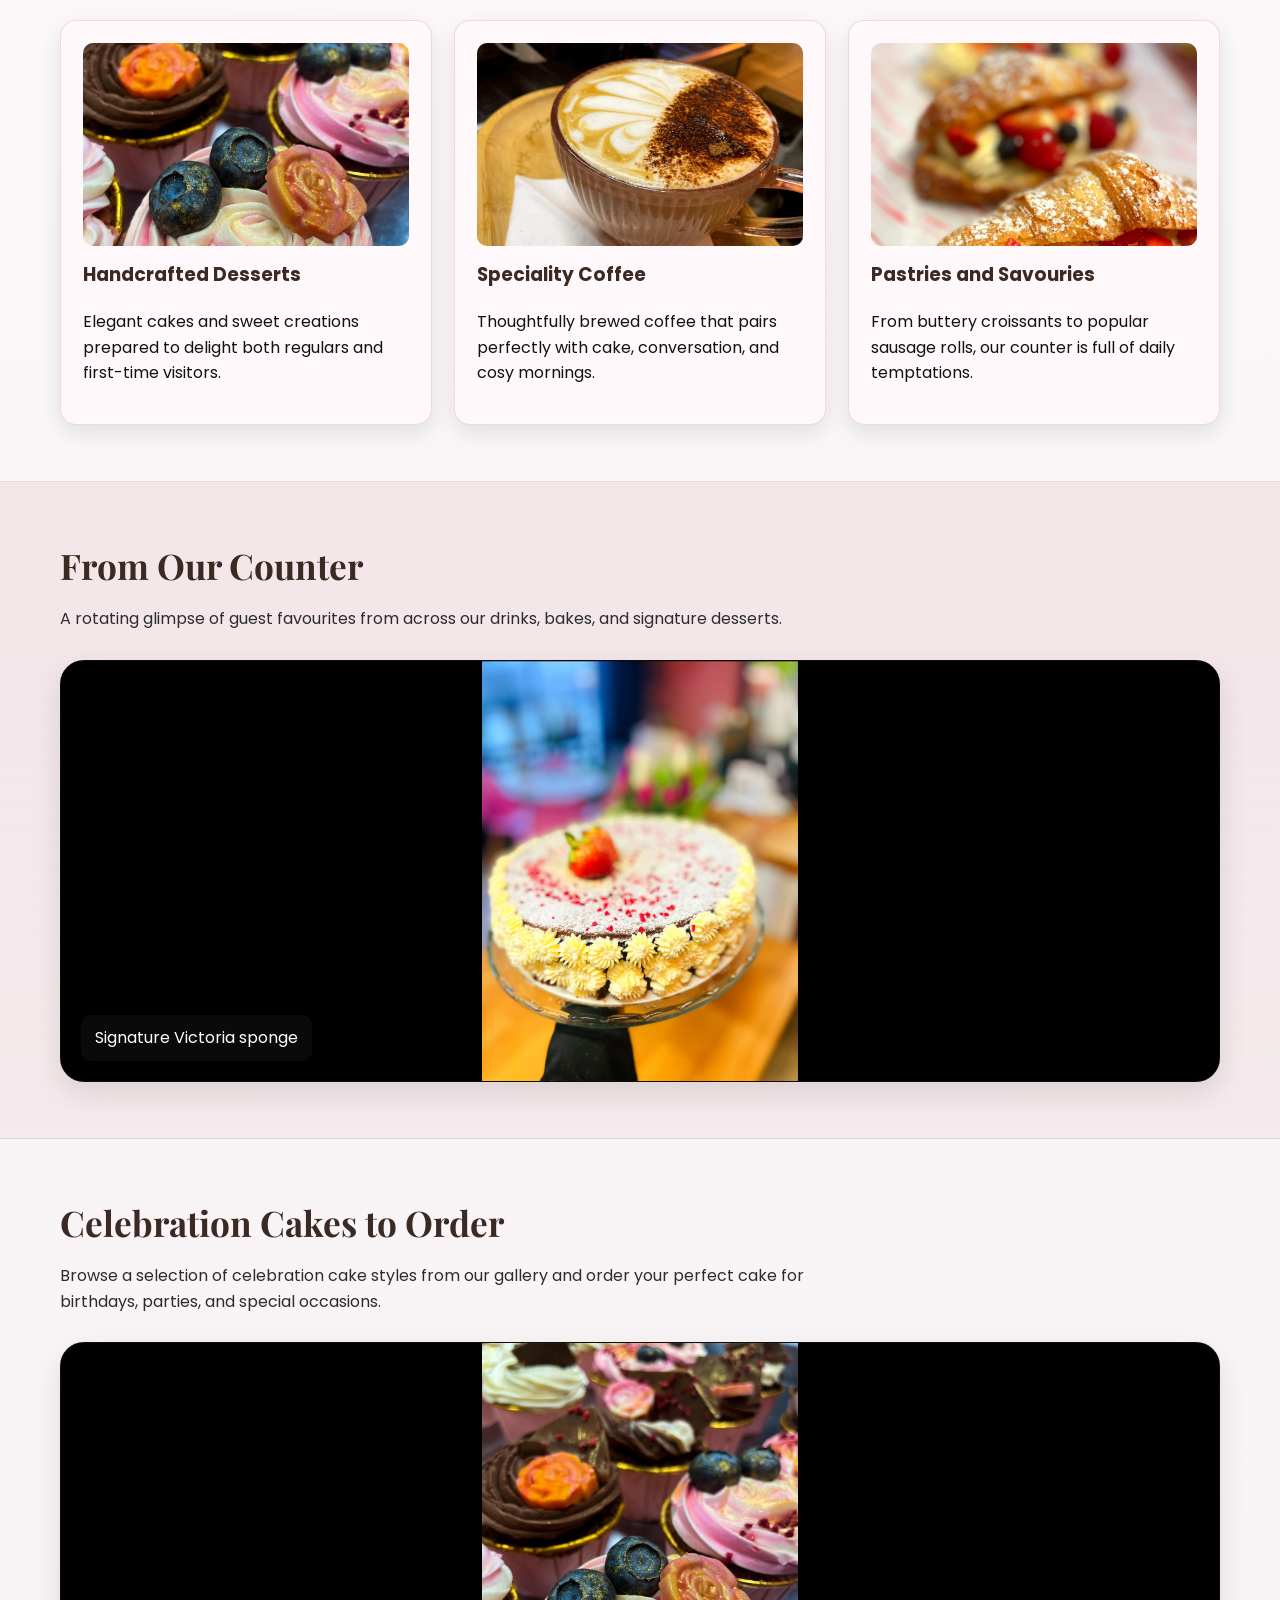
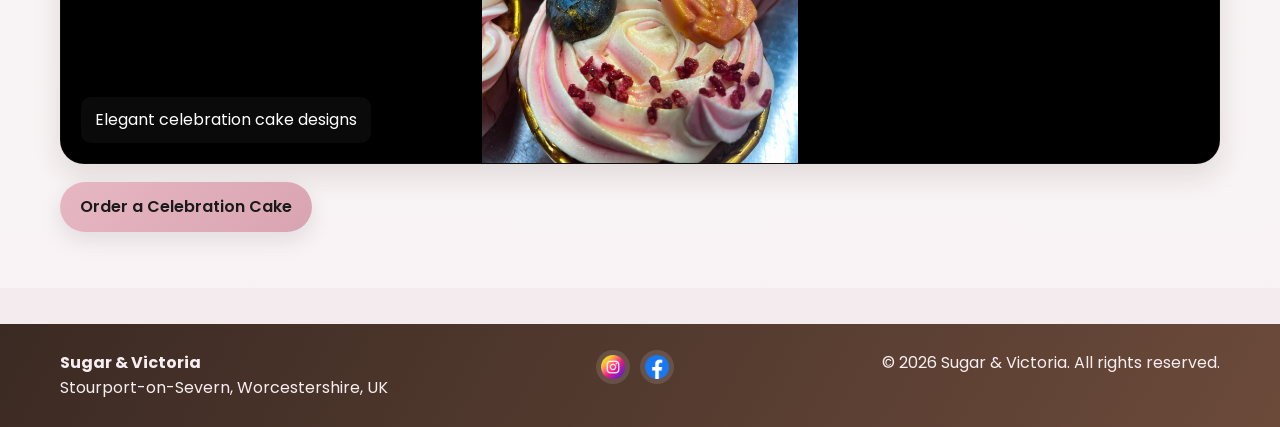
==== commit 3880647a: "SEO Optimisation" ====
--- a/index.html
+++ b/index.html
@@ -4,8 +4,100 @@
   <meta charset="UTF-8">
   <meta name="viewport" content="width=device-width, initial-scale=1.0">
   <meta name="description" content="Sugar &amp; Victoria is an independent cafe in Stourport-on-Severn serving desserts, pastries, coffee, and light lunch favourites.">
+  <meta name="robots" content="index, follow, max-image-preview:large, max-snippet:-1, max-video-preview:-1">
+  <meta name="googlebot" content="index, follow, max-image-preview:large, max-snippet:-1, max-video-preview:-1">
+  <meta name="author" content="Sugar &amp; Victoria">
+  <meta name="keywords" content="Sugar &amp; Victoria, cafe Stourport-on-Severn, coffee, desserts, pastries, cakes, light lunch">
+  <meta name="theme-color" content="#fbeff3">
+  <meta name="format-detection" content="telephone=no">
+  <link rel="canonical" href="https://sugarandvictoria.com/">
+  <link rel="alternate" hreflang="en-GB" href="https://sugarandvictoria.com/">
+  <link rel="alternate" hreflang="x-default" href="https://sugarandvictoria.com/">
+  <meta property="og:type" content="website">
+  <meta property="og:locale" content="en_GB">
+  <meta property="og:site_name" content="Sugar &amp; Victoria">
+  <meta property="og:title" content="Sugar &amp; Victoria | Home">
+  <meta property="og:description" content="Sugar &amp; Victoria is an independent cafe in Stourport-on-Severn serving desserts, pastries, coffee, and light lunch favourites.">
+  <meta property="og:url" content="https://sugarandvictoria.com/">
+  <meta property="og:image" content="https://sugarandvictoria.com/public/pfp.jpg">
+  <meta property="og:image:alt" content="Sugar and Victoria logo">
+  <meta name="twitter:card" content="summary_large_image">
+  <meta name="twitter:title" content="Sugar &amp; Victoria | Home">
+  <meta name="twitter:description" content="Sugar &amp; Victoria is an independent cafe in Stourport-on-Severn serving desserts, pastries, coffee, and light lunch favourites.">
+  <meta name="twitter:image" content="https://sugarandvictoria.com/public/pfp.jpg">
   <title>Sugar &amp; Victoria | Home</title>
   <link rel="icon" href="public/pfp.jpg">
+  <script type="application/ld+json">
+    {
+      "@context": "https://schema.org",
+      "@type": "CafeOrCoffeeShop",
+      "@id": "https://sugarandvictoria.com/#cafe",
+      "name": "Sugar & Victoria",
+      "url": "https://sugarandvictoria.com/",
+      "image": "https://sugarandvictoria.com/public/pfp.jpg",
+      "telephone": "+447517473607",
+      "priceRange": "£1-10",
+      "servesCuisine": [
+        "Cafe",
+        "Desserts",
+        "Pastries",
+        "Coffee",
+        "Light lunch"
+      ],
+      "description": "Independent cafe in Stourport-on-Severn serving desserts, pastries, coffee, and light lunch favourites.",
+      "address": {
+        "@type": "PostalAddress",
+        "streetAddress": "36 High St",
+        "addressLocality": "Stourport-on-Severn",
+        "addressRegion": "Worcestershire",
+        "postalCode": "DY13 8BA",
+        "addressCountry": "GB"
+      },
+      "openingHoursSpecification": [
+        {
+          "@type": "OpeningHoursSpecification",
+          "dayOfWeek": [
+            "Monday",
+            "Tuesday",
+            "Wednesday",
+            "Thursday",
+            "Friday",
+            "Saturday"
+          ],
+          "opens": "09:00",
+          "closes": "17:00"
+        },
+        {
+          "@type": "OpeningHoursSpecification",
+          "dayOfWeek": "Sunday",
+          "opens": "00:00",
+          "closes": "00:00"
+        }
+      ],
+      "sameAs": [
+        "https://www.instagram.com/sugarandvictoria/",
+        "https://www.facebook.com/profile.php?id=100027121431804&sk=photos"
+      ]
+    }
+  </script>
+  <script type="application/ld+json">
+    {
+      "@context": "https://schema.org",
+      "@type": "WebSite",
+      "name": "Sugar & Victoria",
+      "url": "https://sugarandvictoria.com/",
+      "inLanguage": "en-GB",
+      "publisher": {
+        "@type": "Organization",
+        "name": "Sugar & Victoria",
+        "url": "https://sugarandvictoria.com/",
+        "logo": {
+          "@type": "ImageObject",
+          "url": "https://sugarandvictoria.com/public/pfp.jpg"
+        }
+      }
+    }
+  </script>
   <script src="https://identity.netlify.com/v1/netlify-identity-widget.js"></script>
   <link rel="stylesheet" href="css/styles.css">
 </head>
@@ -37,7 +129,7 @@
     <span class="news-ticker-label">Today</span>
     <div class="news-ticker-overflow">
       <div class="news-ticker-track" data-news-ticker-track>
-        <span class="news-ticker-item">Loading today's updates…</span>
+        <span class="news-ticker-item">Exciting News: England Business Awards Finalist! Voting is open now.</span>
       </div>
     </div>
   </div>
@@ -61,7 +153,12 @@
         <h2 class="section-title reveal">Latest News</h2>
         <p class="section-lead reveal delay-1">Recent updates, closures, and holiday opening times.</p>
         <div class="grid grid-3" data-news-list aria-live="polite">
-          <p>Loading updates...</p>
+          <article class="card">
+            <h3>England Business Awards Finalist!</h3>
+            <p><strong>Exciting News:</strong> 13 Mar 2026</p>
+            <p>We have been nominated and are now finalists for the Worcestershire district at the England Business Awards. Voting is still open — click below to support us!</p>
+            <p class="news-card-cta"><a href="https://englandsbusinessawards.co.uk/worcestershire/" target="_blank" rel="noopener noreferrer">Vote for us here</a></p>
+          </article>
         </div>
       </div>
     </section>
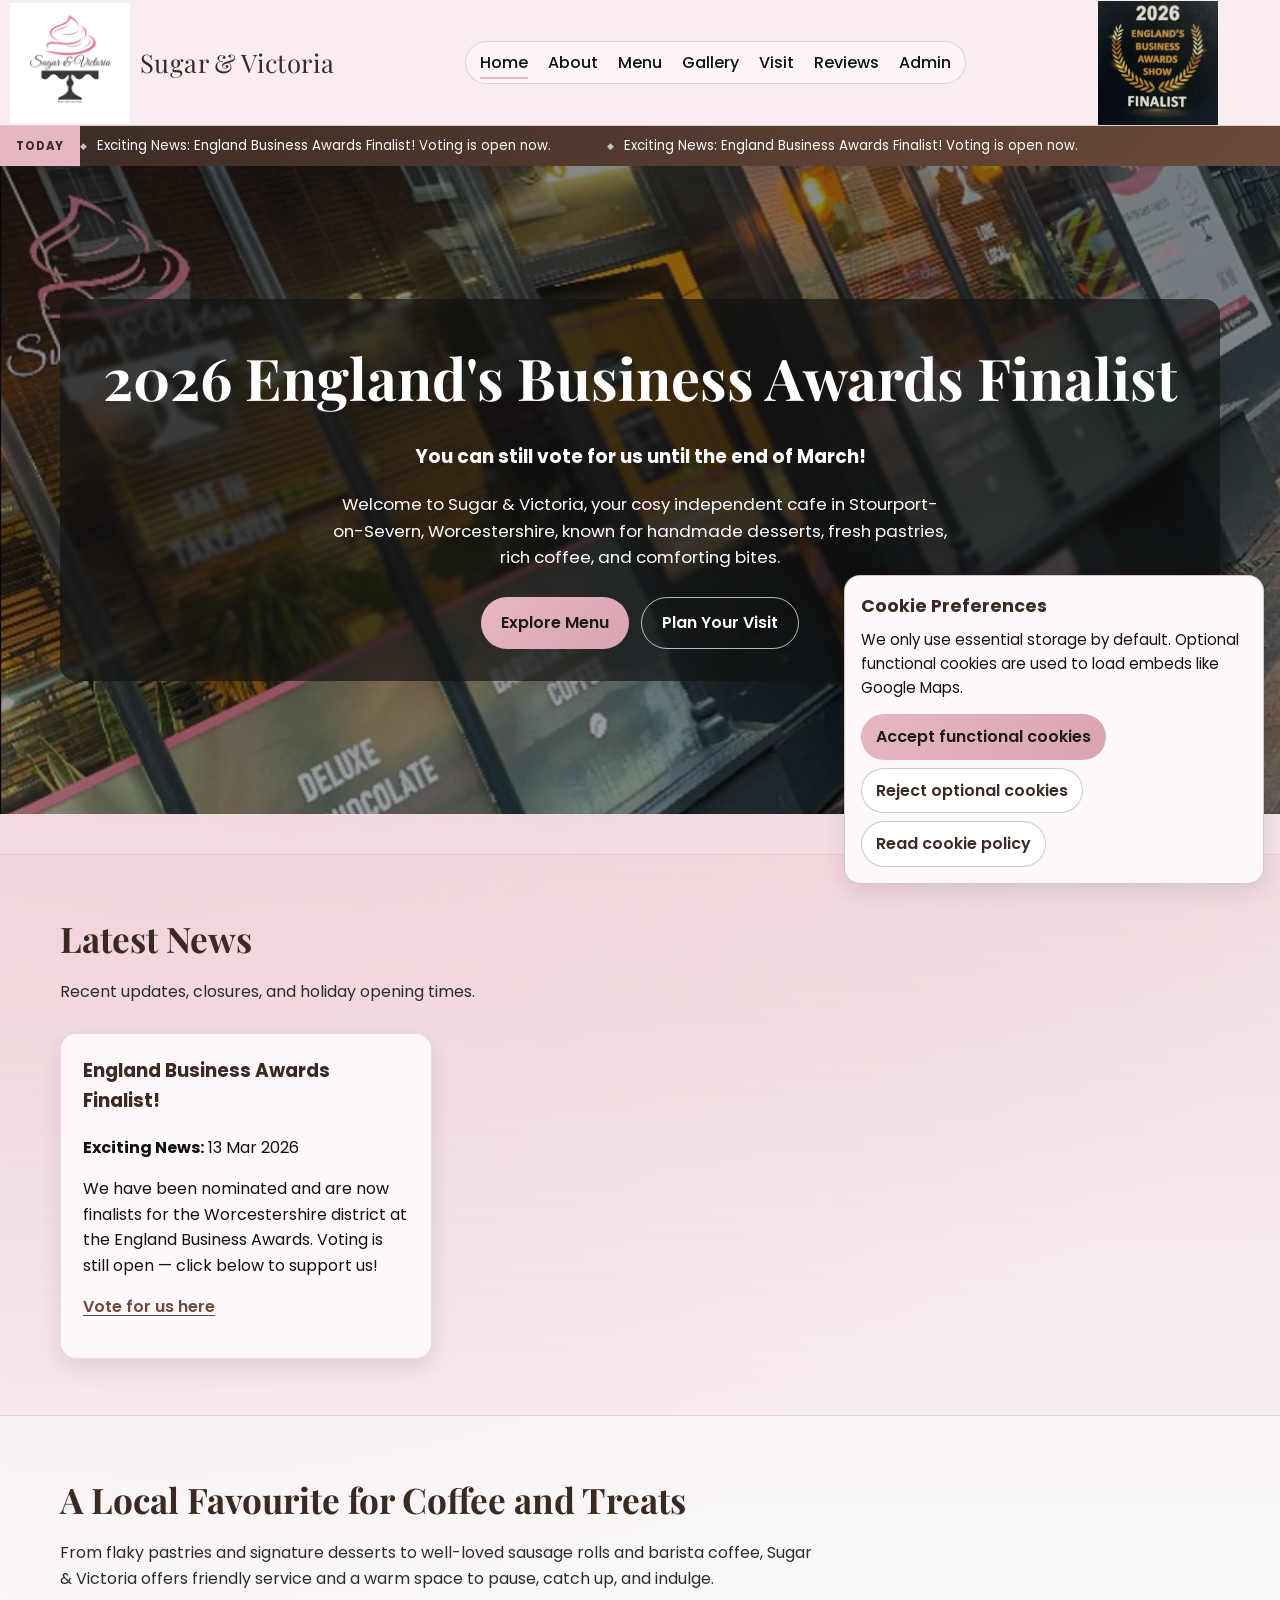
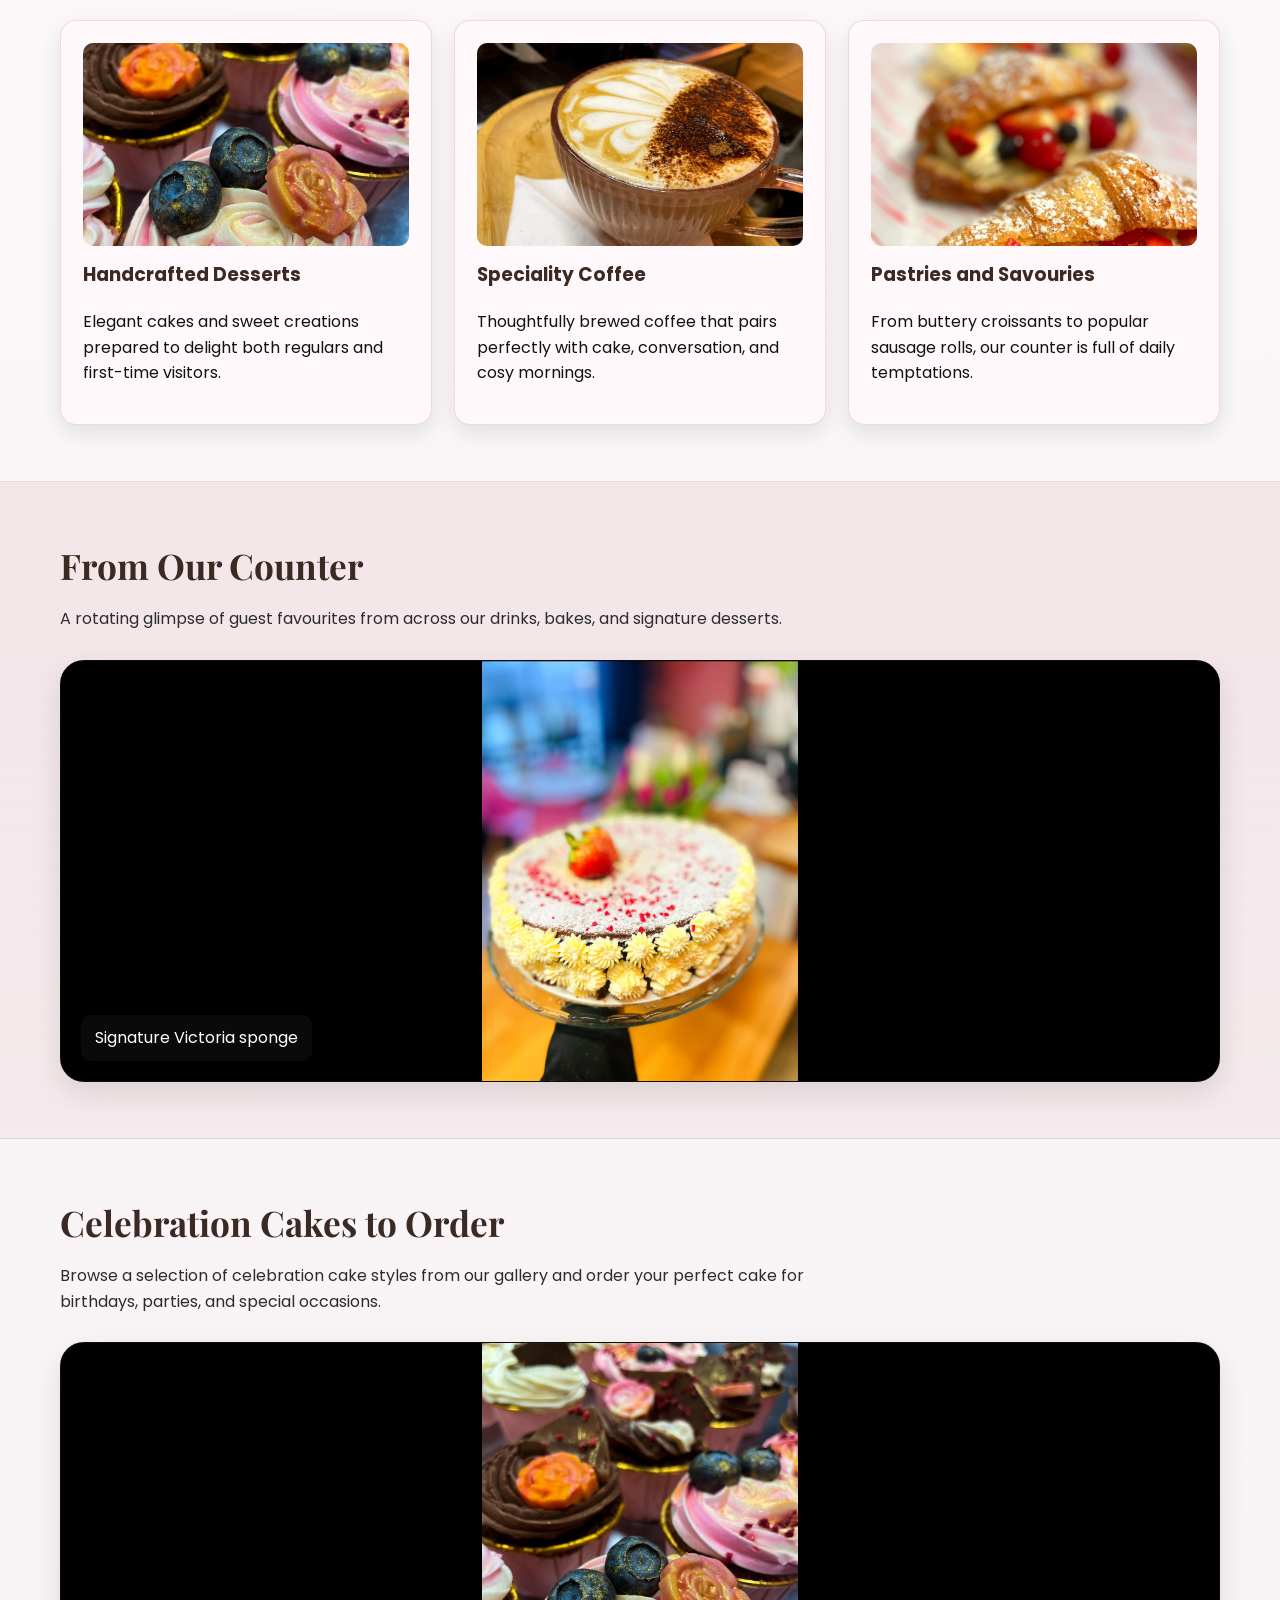
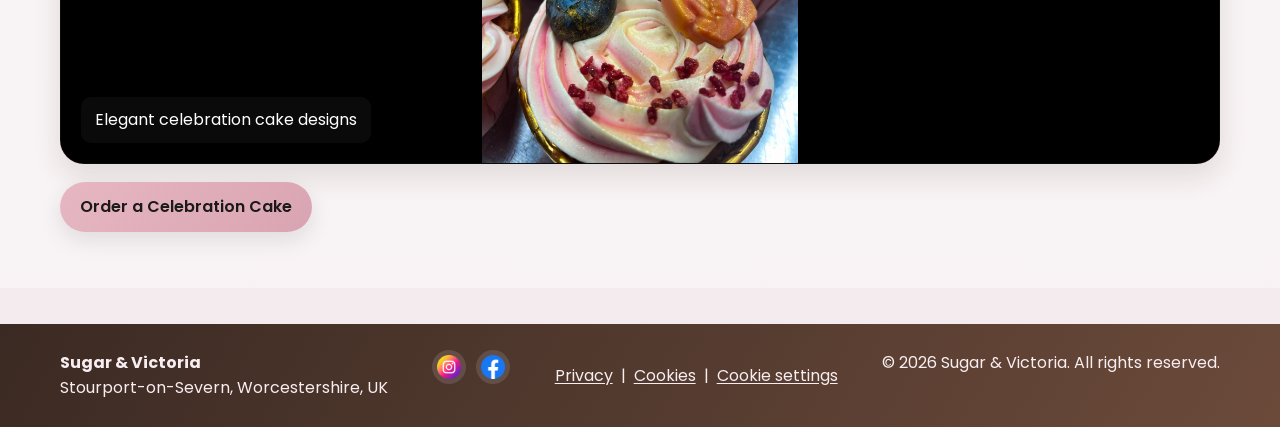
==== commit 4b0ed3ab: "GDPR" ====
--- a/index.html
+++ b/index.html
@@ -98,7 +98,6 @@
       }
     }
   </script>
-  <script src="https://identity.netlify.com/v1/netlify-identity-widget.js"></script>
   <link rel="stylesheet" href="css/styles.css">
 </head>
 <body>
@@ -241,6 +240,13 @@
         <a href="https://www.instagram.com/sugarandvictoria/" aria-label="Instagram" title="Instagram icons created by Freepik - Flaticon"><img src="public/instagram.png" alt="Instagram"></a>
         <a href="https://www.facebook.com/profile.php?id=100027121431804&sk=photos" aria-label="Facebook"><img src="public/facebook.png" alt="Facebook"></a>
       </div>
+      <div class="footer-legal">
+        <a href="privacy.html">Privacy</a>
+        <span>|</span>
+        <a href="cookies.html">Cookies</a>
+        <span>|</span>
+        <button class="footer-link-button" type="button" data-cookie-settings>Cookie settings</button>
+      </div>
       <div>&copy; 2026 Sugar &amp; Victoria. All rights reserved.</div>
     </div>
   </footer>
@@ -250,16 +256,6 @@
   <script src="js/carousel.js" defer></script>
   <script src="js/news.js" defer></script>
   <script src="js/smooth-scroll.js" defer></script>
-  <script>
-    if (window.netlifyIdentity) {
-      window.netlifyIdentity.on('init', (user) => {
-        if (!user) {
-          window.netlifyIdentity.on('login', () => {
-            document.location.href = '/admin/';
-          });
-        }
-      });
-    }
-  </script>
+  <script src="js/cookie-consent.js" defer></script>
 </body>
 </html>
--- a/css/styles.css
+++ b/css/styles.css
@@ -551,6 +551,10 @@
   display: block;
 }
 
+.map-embed iframe[data-cookie-category][data-src]:not([src]) {
+  display: none;
+}
+
 .review-card {
   border-left: 5px solid var(--blush);
 }
@@ -682,6 +686,25 @@
   font: inherit;
 }
 
+.map-consent {
+  min-height: 320px;
+  border-radius: var(--radius-md);
+  border: 1px dashed rgba(107, 74, 58, 0.5);
+  background: linear-gradient(145deg, #f6e1e7, #fff5f8);
+  display: grid;
+  place-items: center;
+  text-align: center;
+  padding: 24px;
+}
+
+.map-consent p {
+  margin: 0 0 14px;
+}
+
+.map-consent[hidden] {
+  display: none;
+}
+
 .footer {
   margin-top: 36px;
   padding: 26px 0;
@@ -694,6 +717,80 @@
   justify-content: space-between;
   gap: 18px;
   flex-wrap: wrap;
+}
+
+.footer-legal {
+  display: inline-flex;
+  align-items: center;
+  gap: 8px;
+}
+
+.footer-legal a {
+  color: #f8eef1;
+  text-decoration: underline;
+  text-underline-offset: 2px;
+}
+
+.footer-link-button {
+  border: 0;
+  background: transparent;
+  color: #f8eef1;
+  text-decoration: underline;
+  text-underline-offset: 2px;
+  font: inherit;
+  cursor: pointer;
+  padding: 0;
+}
+
+.cookie-banner {
+  position: fixed;
+  right: 16px;
+  bottom: 16px;
+  width: min(420px, calc(100vw - 32px));
+  background: #fff8fa;
+  border: 1px solid rgba(107, 74, 58, 0.28);
+  border-radius: var(--radius-md);
+  box-shadow: var(--shadow-card);
+  z-index: 1300;
+  padding: 16px;
+}
+
+.cookie-banner h2 {
+  margin: 0 0 8px;
+  font-size: 1.1rem;
+  color: var(--chocolate);
+}
+
+.cookie-banner p {
+  margin: 0;
+  font-size: 0.94rem;
+}
+
+.cookie-banner-actions {
+  display: flex;
+  flex-wrap: wrap;
+  gap: 8px;
+  margin-top: 14px;
+}
+
+.cookie-banner-btn {
+  border: 1px solid rgba(107, 74, 58, 0.3);
+  border-radius: 999px;
+  padding: 9px 14px;
+  font: inherit;
+  cursor: pointer;
+  font-weight: 600;
+}
+
+.cookie-banner-btn.accept {
+  background: linear-gradient(135deg, #e6b7c2 0%, #d9a4b1 100%);
+  color: #1a1a1a;
+  border-color: transparent;
+}
+
+.cookie-banner-btn.reject {
+  background: #fff;
+  color: var(--chocolate);
 }
 
 .social {
@@ -810,6 +907,11 @@
     gap: 16px;
   }
 
+  .footer-legal {
+    justify-content: center;
+    flex-wrap: wrap;
+  }
+
   .grid-2,
   .grid-3 {
     grid-template-columns: 1fr;
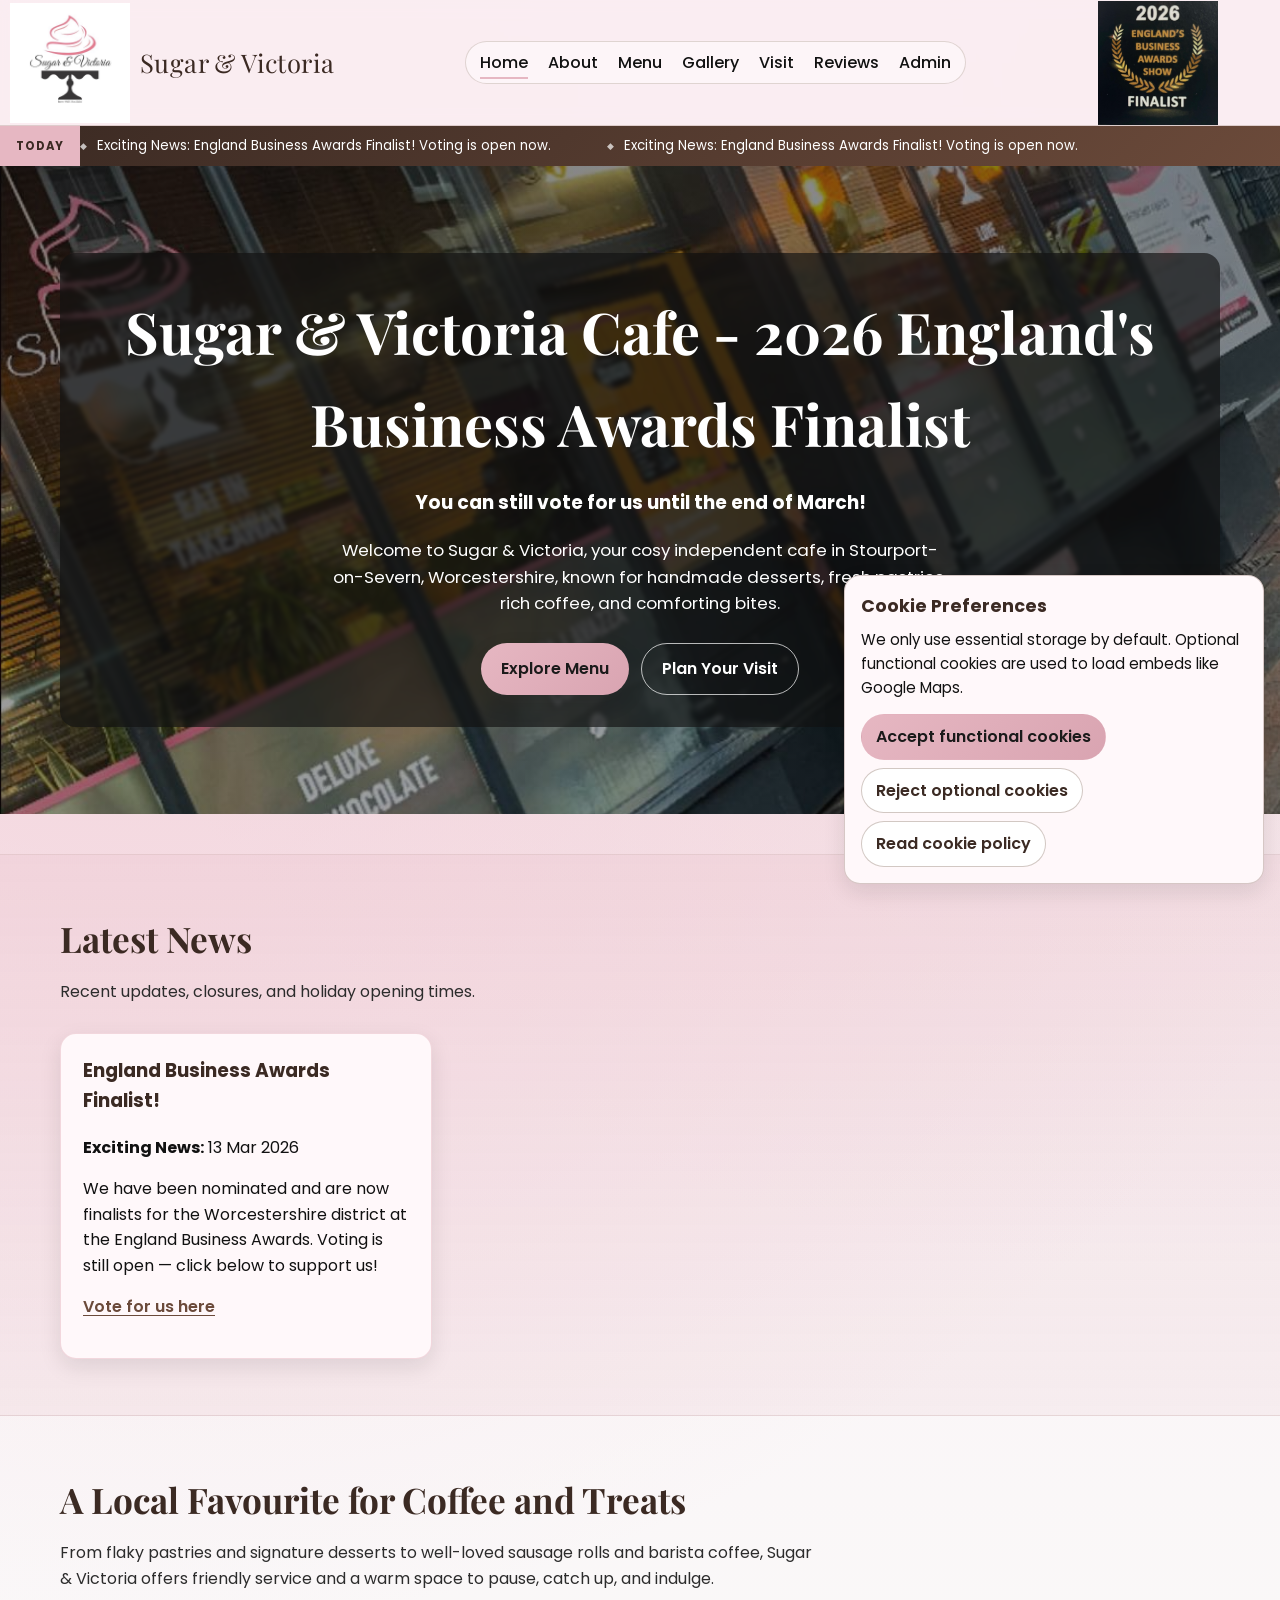
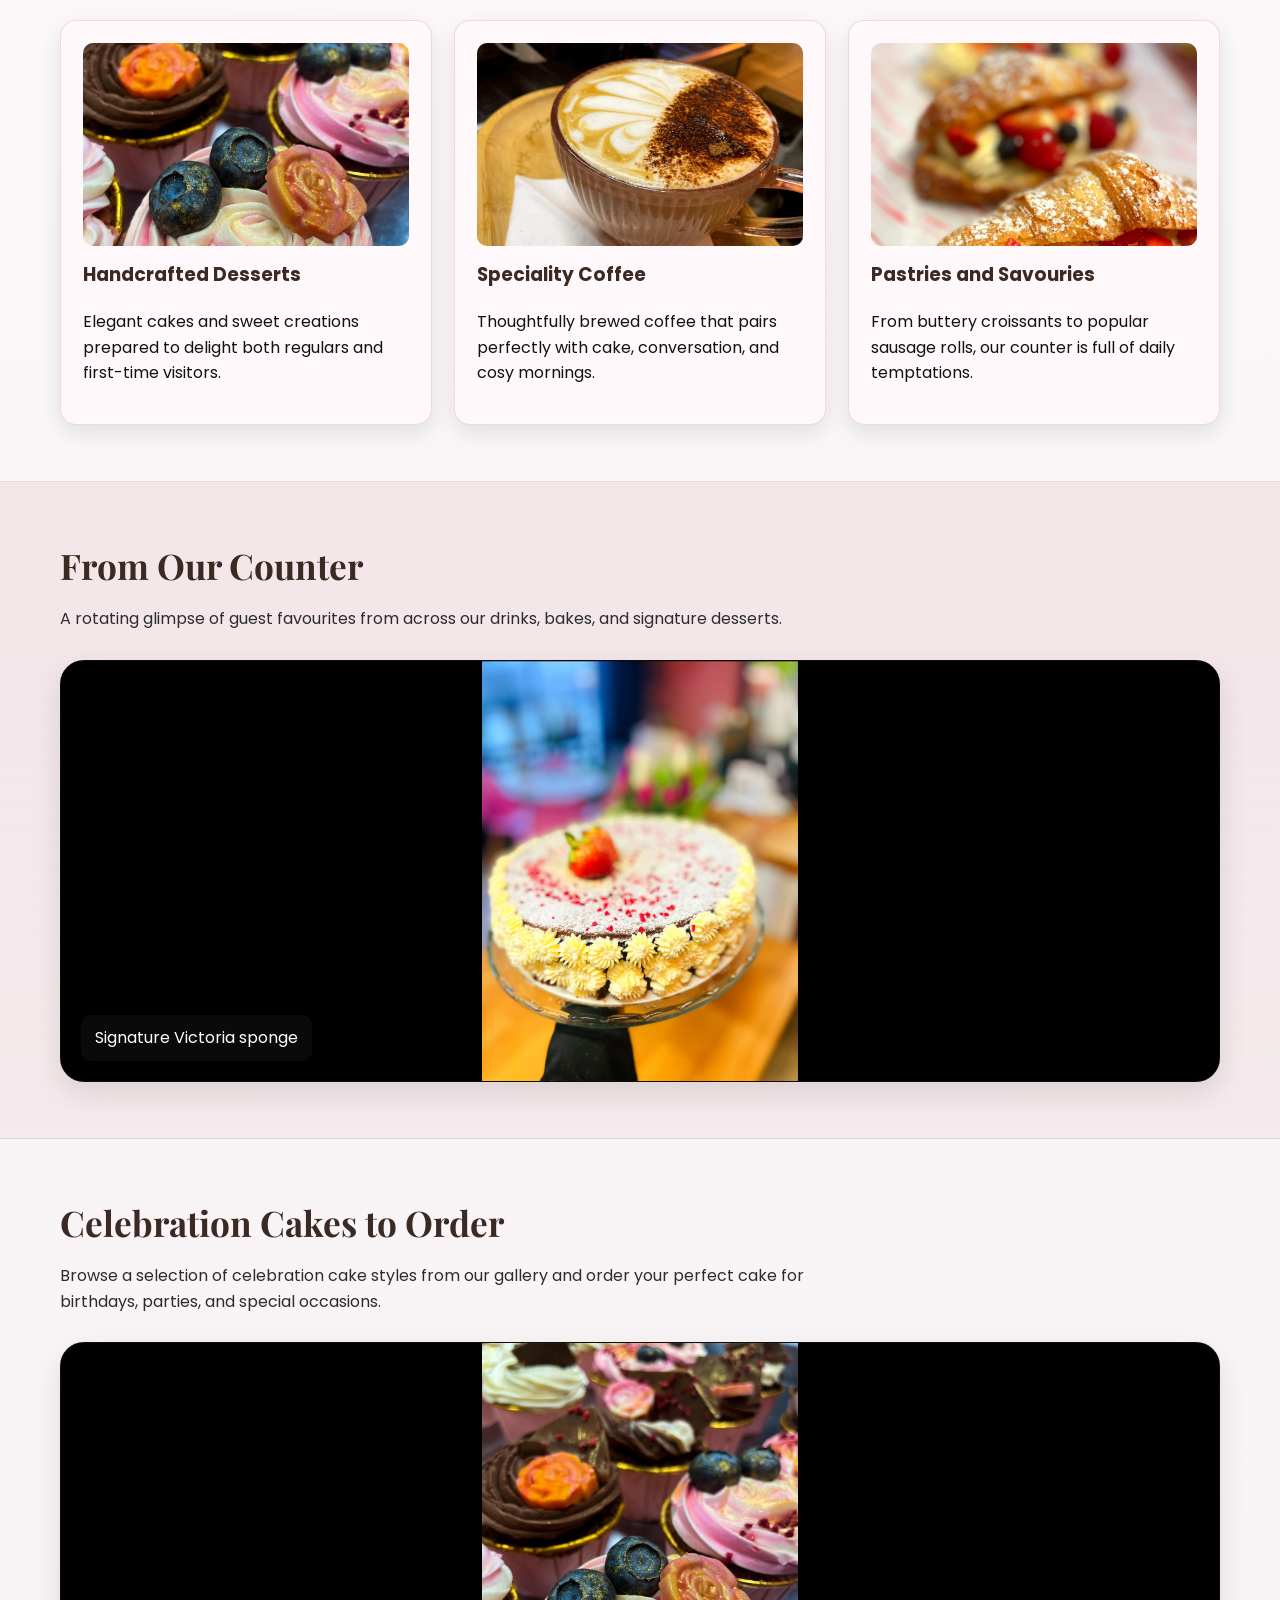
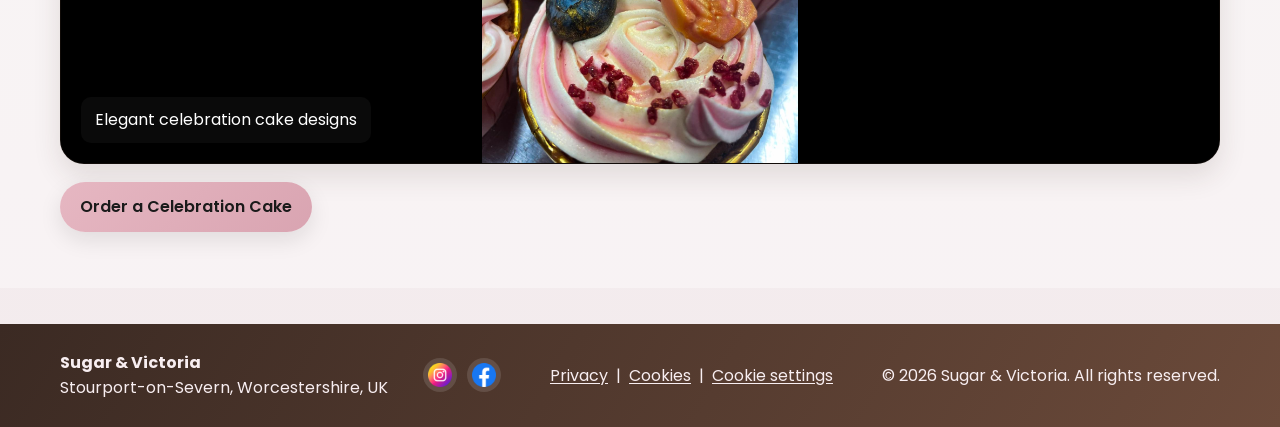
==== commit 5ed877ea: "UI tweak" ====
--- a/index.html
+++ b/index.html
@@ -3,7 +3,7 @@
 <head>
   <meta charset="UTF-8">
   <meta name="viewport" content="width=device-width, initial-scale=1.0">
-  <meta name="description" content="Sugar &amp; Victoria is an independent cafe in Stourport-on-Severn serving desserts, pastries, coffee, and light lunch favourites.">
+  <meta name="description" content="Sugar &amp; Victoria is an independent cafe and coffee shop in Stourport-on-Severn, Worcestershire serving cakes, pastries and light lunch favourites. 2026 awards finalist.">
   <meta name="robots" content="index, follow, max-image-preview:large, max-snippet:-1, max-video-preview:-1">
   <meta name="googlebot" content="index, follow, max-image-preview:large, max-snippet:-1, max-video-preview:-1">
   <meta name="author" content="Sugar &amp; Victoria">
@@ -16,17 +16,22 @@
   <meta property="og:type" content="website">
   <meta property="og:locale" content="en_GB">
   <meta property="og:site_name" content="Sugar &amp; Victoria">
-  <meta property="og:title" content="Sugar &amp; Victoria | Home">
-  <meta property="og:description" content="Sugar &amp; Victoria is an independent cafe in Stourport-on-Severn serving desserts, pastries, coffee, and light lunch favourites.">
+  <meta property="og:title" content="Sugar &amp; Victoria Cafe in Stourport | Coffee, Cakes &amp; Awards Finalist">
+  <meta property="og:description" content="Sugar &amp; Victoria is an independent cafe and coffee shop in Stourport-on-Severn, Worcestershire serving cakes, pastries and light lunch favourites. 2026 awards finalist.">
   <meta property="og:url" content="https://sugarandvictoria.com/">
   <meta property="og:image" content="https://sugarandvictoria.com/public/pfp.jpg">
   <meta property="og:image:alt" content="Sugar and Victoria logo">
   <meta name="twitter:card" content="summary_large_image">
-  <meta name="twitter:title" content="Sugar &amp; Victoria | Home">
-  <meta name="twitter:description" content="Sugar &amp; Victoria is an independent cafe in Stourport-on-Severn serving desserts, pastries, coffee, and light lunch favourites.">
+  <meta name="twitter:title" content="Sugar &amp; Victoria Cafe in Stourport | Coffee, Cakes &amp; Awards Finalist">
+  <meta name="twitter:description" content="Sugar &amp; Victoria is an independent cafe and coffee shop in Stourport-on-Severn, Worcestershire serving cakes, pastries and light lunch favourites. 2026 awards finalist.">
   <meta name="twitter:image" content="https://sugarandvictoria.com/public/pfp.jpg">
-  <title>Sugar &amp; Victoria | Home</title>
+  <title>Sugar &amp; Victoria Cafe in Stourport | Coffee, Cakes &amp; Awards Finalist</title>
   <link rel="icon" href="public/pfp.jpg">
+  <link rel="preconnect" href="https://fonts.googleapis.com">
+  <link rel="preconnect" href="https://fonts.gstatic.com" crossorigin>
+  <link rel="stylesheet" href="https://fonts.googleapis.com/css2?family=Playfair+Display:wght@600;700&family=Poppins:wght@300;400;500;600&display=swap" media="print" onload="this.media='all'">
+  <noscript><link rel="stylesheet" href="https://fonts.googleapis.com/css2?family=Playfair+Display:wght@600;700&family=Poppins:wght@300;400;500;600&display=swap"></noscript>
+  <link rel="preload" as="image" href="public/storefront.jpg" fetchpriority="high">
   <script type="application/ld+json">
     {
       "@context": "https://schema.org",
@@ -103,7 +108,7 @@
 <body>
   <header class="navbar">
     <div class="container navbar-inner">
-      <a class="brand" href="index.html"><img src="public/pfp.jpg" alt="" class="brand-logo">Sugar &amp; Victoria</a>
+      <a class="brand" href="index.html"><img src="public/pfp.jpg" alt="Sugar &amp; Victoria logo" class="brand-logo">Sugar &amp; Victoria</a>
       <button class="nav-toggle" data-nav-toggle aria-label="Toggle navigation" aria-expanded="false">
         <span class="bar"></span>
         <span class="bar"></span>
@@ -120,7 +125,7 @@
           <li><a href="https://sugarvictoria.netlify.app/admin/">Admin</a></li>
         </ul>
       </nav>
-      <img src="public/finalistslogo.jpg" alt="Finalist award logo" class="award-logo">
+      <img src="public/finalistslogo.jpg" alt="Finalist award logo" class="award-logo" loading="lazy" decoding="async">
     </div>
   </header>
 
@@ -137,7 +142,7 @@
     <section class="hero" id="top">
       <img class="hero-bg" src="public/storefront.jpg" alt="Sugar &amp; Victoria cafe storefront in Stourport-on-Severn">
       <div class="container hero-content reveal">
-        <h1>2026 England's Business Awards Finalist</h1>
+        <h1>Sugar &amp; Victoria Cafe - 2026 England's Business Awards Finalist</h1>
         <h3>You can still vote for us until the end of March!</h3>
         <p>Welcome to Sugar &amp; Victoria, your cosy independent cafe in Stourport-on-Severn, Worcestershire, known for handmade desserts, fresh pastries, rich coffee, and comforting bites.</p>
         <div class="btn-row">
@@ -169,17 +174,17 @@
 
         <div class="grid grid-3">
           <article class="card feature-card reveal">
-            <img src="public/celebrationcakes.jpg" alt="Beautiful celebration cakes at Sugar &amp; Victoria">
+            <img src="public/celebrationcakes.jpg" alt="Beautiful celebration cakes at Sugar &amp; Victoria" loading="lazy" decoding="async">
             <h3>Handcrafted Desserts</h3>
             <p>Elegant cakes and sweet creations prepared to delight both regulars and first-time visitors.</p>
           </article>
           <article class="card feature-card reveal delay-1">
-            <img src="public/coffee.jpg" alt="Freshly brewed coffee in ceramic cups">
+            <img src="public/coffee.jpg" alt="Freshly brewed coffee in ceramic cups" loading="lazy" decoding="async">
             <h3>Speciality Coffee</h3>
             <p>Thoughtfully brewed coffee that pairs perfectly with cake, conversation, and cosy mornings.</p>
           </article>
           <article class="card feature-card reveal delay-2">
-            <img src="public/vanillacreamcroissants.jpg" alt="Fresh vanilla cream croissants and pastries">
+            <img src="public/vanillacreamcroissants.jpg" alt="Fresh vanilla cream croissants and pastries" loading="lazy" decoding="async">
             <h3>Pastries and Savouries</h3>
             <p>From buttery croissants to popular sausage rolls, our counter is full of daily temptations.</p>
           </article>
@@ -195,7 +200,7 @@
         <div class="carousel-wrap reveal delay-2" data-carousel>
           <div class="carousel-track" data-carousel-track data-home-carousel-track>
             <figure class="slide">
-              <img src="public/victoriasponge.jpg" alt="Classic Victoria sponge cake">
+              <img src="public/victoriasponge.jpg" alt="Classic Victoria sponge cake" loading="lazy" decoding="async">
               <figcaption class="slide-caption">Signature Victoria sponge</figcaption>
             </figure>
           </div>
@@ -213,7 +218,7 @@
         <div class="carousel-wrap reveal delay-2" data-carousel>
           <div class="carousel-track" data-carousel-track data-cakes-carousel-track>
             <figure class="slide">
-              <img src="public/celebrationcakes.jpg" alt="Celebration cakes ready to order">
+              <img src="public/celebrationcakes.jpg" alt="Celebration cakes ready to order" loading="lazy" decoding="async">
               <figcaption class="slide-caption">Elegant celebration cake designs</figcaption>
             </figure>
           </div>
--- a/css/styles.css
+++ b/css/styles.css
@@ -1,5 +1,3 @@
-@import url('https://fonts.googleapis.com/css2?family=Playfair+Display:wght@600;700&family=Poppins:wght@300;400;500;600&display=swap');
-
 :root {
   --blush: #e6b7c2;
   --coffee: #6b4a3a;
@@ -79,14 +77,16 @@
 
 .brand-logo {
   width: 120px;
-  height: 120px;
+  height: auto;
+  max-height: 120px;
   object-fit: cover;
   margin-left: -50px;
 }
 
 .award-logo {
   width: 124px;
-  height: 124px;
+  height: auto;
+  max-height: 124px;
   object-fit: contain;
   margin-top: 1px;
 }
@@ -713,15 +713,25 @@
 }
 
 .footer-inner {
-  display: flex;
-  justify-content: space-between;
+  display: grid;
+  grid-template-columns: 1.2fr auto 1.2fr auto;
+  align-items: center;
   gap: 18px;
-  flex-wrap: wrap;
+}
+
+.footer-inner > div:first-child {
+  text-align: left;
+}
+
+.footer-inner > div:last-child {
+  justify-self: end;
+  text-align: right;
 }
 
 .footer-legal {
   display: inline-flex;
   align-items: center;
+  justify-self: center;
   gap: 8px;
 }
 
@@ -796,6 +806,7 @@
 .social {
   display: flex;
   gap: 10px;
+  justify-self: center;
 }
 
 .social a {
@@ -846,6 +857,17 @@
 
   .gallery-grid {
     grid-template-columns: repeat(3, minmax(0, 1fr));
+  }
+
+  .footer-inner {
+    grid-template-columns: repeat(2, minmax(0, 1fr));
+    text-align: center;
+  }
+
+  .footer-inner > div:first-child,
+  .footer-inner > div:last-child {
+    justify-self: center;
+    text-align: center;
   }
 }
 
@@ -886,13 +908,15 @@
 
   .brand-logo {
     width: 50px;
-    height: 50px;
+    height: auto;
+    max-height: 50px;
     margin-left: 0;
   }
 
   .award-logo {
     width: 52px;
-    height: 52px;
+    height: auto;
+    max-height: 52px;
   }
 
   .brand {
@@ -901,8 +925,7 @@
   }
 
   .footer-inner {
-    flex-direction: column;
-    align-items: center;
+    grid-template-columns: 1fr;
     text-align: center;
     gap: 16px;
   }
